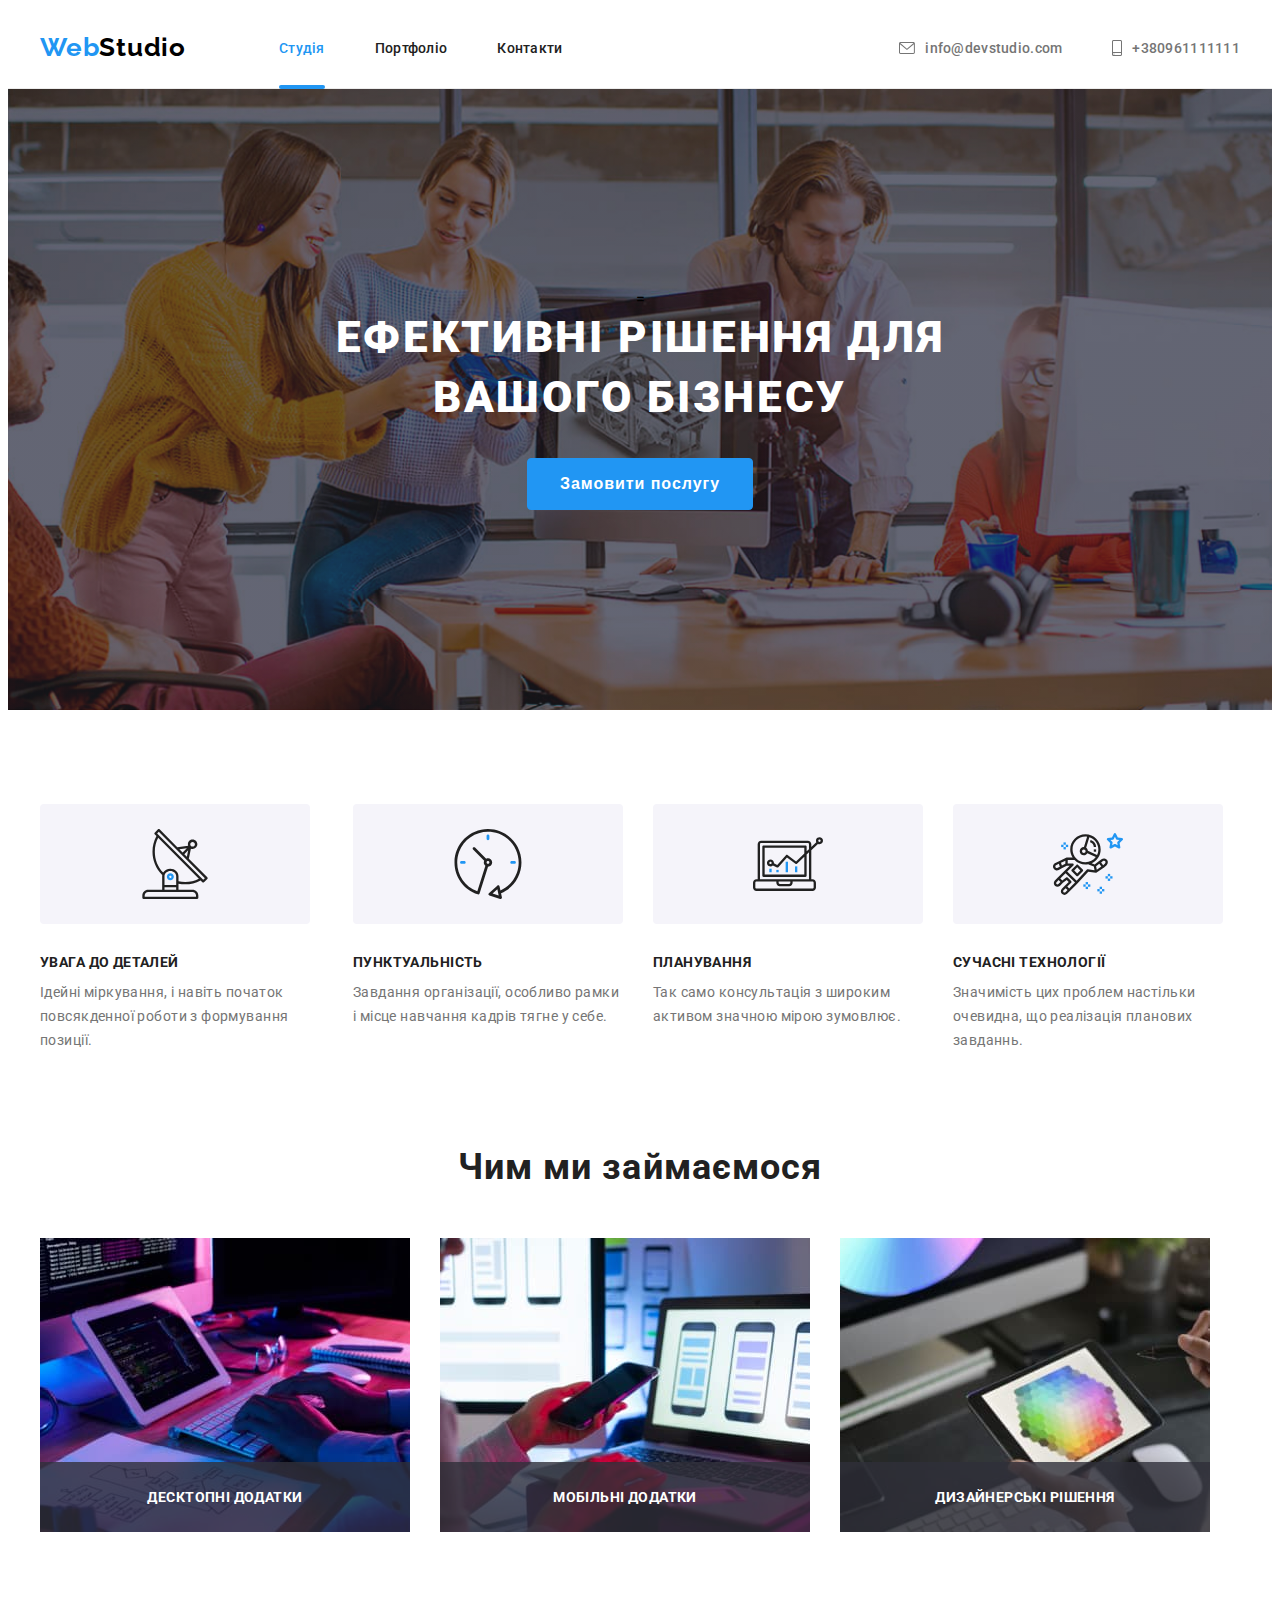
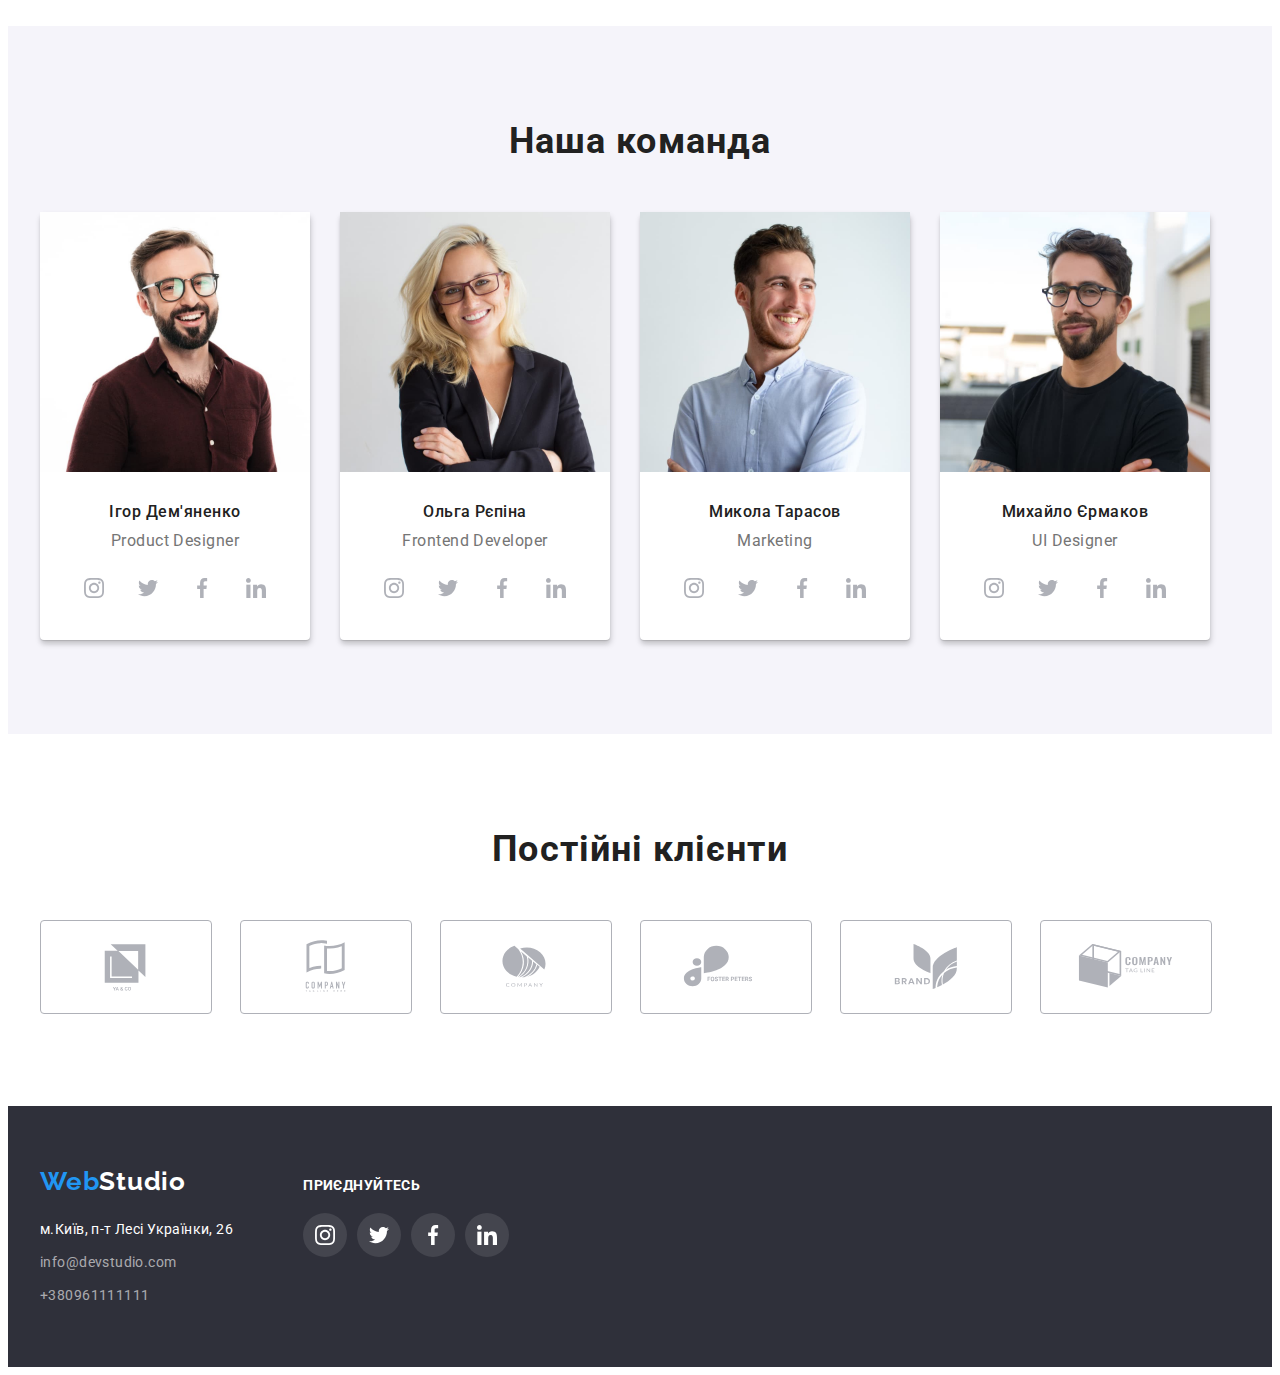
==== index.html @ 648ed186 "оформлення форм" ====
<!DOCTYPE html>
<html lang="uk">
  <head>
    <meta charset="UTF-8" />
    <meta http-equiv="X-UA-Compatible" content="IE=edge" />
    <meta name="viewport" content="width=device-width, initial-scale=1.0" />
    <title>webstudio</title>
    <link rel="preconnect" href="https://fonts.googleapis.com" />
    <link rel="preconnect" href="https://fonts.gstatic.com" crossorigin />
    <link
      href="https://fonts.googleapis.com/css2?family=Raleway:wght@700&family=Roboto:wght@400;500;700;900&display=swap"
      rel="stylesheet"/>
    <link
      rel="stylesheet"
      href="https://cdnjs.cloudflare.com/ajax/libs/modern-normalize/1.1.0/modern-normalize.min.css"
      integrity="sha512-wpPYUAdjBVSE4KJnH1VR1HeZfpl1ub8YT/NKx4PuQ5NmX2tKuGu6U/JRp5y+Y8XG2tV+wKQpNHVUX03MfMFn9Q=="
      crossorigin="anonymous"
      referrerpolicy="no-referrer"/>
    <link rel="stylesheet" href="./css/styles.css" />
  </head>
  <body>
    <header class="header">
      <div class="container header-container">
        <a href="./index.html" class="logo"><span class="accent">Web</span>Studio</a>
        <nav class="header-nav">
          <ul class="list-header-list">
            <li class="header-item"><a href="Cтудія" class="header-link-current">Cтудія</a></li>
            <li class="header-item"
              ><a href="./portfolio.html" class="header-link-nav">Портфоліо</a></li>
            <li class="header-item"><a href="Контакти" class="header-link-nav">Контакти</a></li>
          </ul>
        </nav>
       
          <ul class="header-address">
            <li class="header-contact-link"
              ><a href="mailto:info@devstudio.com" class="header-link"
                ><svg class="header-mail" width="16" height="12">
                  <use  href="./images/icon.svg#envelope"></use>
                </svg>
                info@devstudio.com
                </a></li
            >
            <li class="header-contact-link"
              ><a href="tel:+380961111111" class="header-link">
                <svg class="header-mail" width="10" height="16">
                  <use href="./images/icon.svg#smartphone"></use>
                </svg>
                +380961111111</a></li
            >
          </ul>
        </div>
    
    </header>
    <main>
      <section class="hero">=
        <div class="container">
        <h1 class="hero-title"
          >ЕФЕКТИВНІ РІШЕННЯ ДЛЯ<br />
          ВАШОГО БІЗНЕСУ</h1>
        <button data-modal-open type="button" class="button-primary">Замовити послугу</button>
      </div>
      </section>

      <section class="section">
        <div class="container">
        <h2 class="visually-hidden">Наші принципи</h2>
        <ul class="feature-list">
          <li>
            <div class="fon-icon">
            <svg width="70" height="70">
              <use href="./images/icon.svg#antenna"></use>
            </svg>
          </div>
            <h3 class="title">УВАГА ДО ДЕТАЛЕЙ</h3>
            <p class="text">
              Ідейні міркування, і навіть початок повсякденної роботи з формування позиції.
            </p>
          </li>
          <li>
            <div class="fon-icon">
            <svg width="70" height="70">
              <use href="./images/icon.svg#clock"></use>
            </svg>
          </div>
            <h3 class="title">ПУНКТУАЛЬНІСТЬ</h3>
            <p class="text">
              Завдання організації, особливо рамки і місце навчання кадрів тягне у себе.
            </p>
          </li>
          <li>
            <div class="fon-icon">
            <svg width="70" height="70">
              <use href="./images/icon.svg#diagram"></use>
            </svg>
          </div>
            <h3 class="title">ПЛАНУВАННЯ</h3>
            <p class="text"> Так само консультація з широким активом значною мірою зумовлює. </p>
          </li>
          <li>
            <div class="fon-icon">
            <svg width="70" height="70">
              <use href="./images/icon.svg#astronaut"></use>
            </svg>
          </div>
            <h3 class="title">СУЧАСНІ ТЕХНОЛОГІЇ</h3>
            <p class="text">
              Значимість цих проблем настільки очевидна, що реалізація планових завданнь.
            </p>
          </li>
        </ul>
      </div>
      </section>

      <section class="section-work">
        <div class="container">
          <h2 class="section-title">Чим ми займаємося</h2>
          <ul class="work-list">
            <li class="work-our">
              <div class="thumb">
              <img src="./images/box1.jpg" alt="опрацювання данних" width="370" />
                <p class="label">Десктопні додатки</p>
              </div>
            
            </li>

            <li class="work-our">
              <div class="thumb">
              <img src="./images/box2.jpg" alt="опрацювання інформації" width="370" />
              <p class="label">Мобільні додатки</p>
            </div>
            </li>
            <li class="work-our">
            <div class="thumb">
            <img src="./images/box3.jpg" alt="створення web проектів" width="370" />
              <p class="label">Дизайнерські рішення</p>
            </div>
            </li>
          </ul>
        </div>
      </section>

      <section class="section team-section">
        <div class="container">
          <h2 class="section-title">Наша команда</h2>
          <ul class="list-team">
            <li class="team-iten">
              <img src="./images/img11.jpg" alt="працівник1" width="270" />
              <div class="team-job">
              <h3 class="title-name">Ігор Дем'яненко</h3>
              <p class="job-title">Product Designer</p>
              <ul class="social">
                <li class="list-social">
                  <a class="link-social" href="https://instagram.com"
                  target="_blank"
                      rel="noopener noreferrer"
                      aria-label="Instagram"
                    >
                  <svg class="contacts-icon-team"
                  width="20" height="20">
                    <use href="./images/icon.svg#instagram"></use>
                  </svg>
                </a>
                </li>
                <li class="list-social">
                  <a class="link-social" href="https://twitter.com"
                  target="_blank"
                      rel="noopener noreferrer"
                      aria-label="twitter">
                  <svg class="contacts-icon-team"
                  width="20" height="20">
                    <use href="./images/icon.svg#twitter"></use>
                  </svg></a>
                </li>
                <li class="list-social">
                  <a class="link-social" href="https://facebook.com"
                  target="_blank"
                      rel="noopener noreferrer"
                      aria-label="facebook">
                  <svg class="contacts-icon-team"
                  width="20" height="20">
                    <use href="./images/icon.svg#facebook"></use>
                  </svg>
                </a>
                </li>
                <li class="list-social">
                  <a class="link-social" href="https://linkedin.com"
                  target="_blank"
                      rel="noopener noreferrer"
                      aria-label="linkedin">
                  <svg class="contacts-icon-team"
                  width="20" height="20">
                    <use href="./images/icon.svg#linkedin"></use>
                  </svg>
                </a>
                </li>
              </ul>
            </div>
            </li>
            <li class="team-iten">
              <img src="./images/img21.jpg" alt="працівник2" width="270" />
              <div class="team-job">
              <h3 class="title-name">Ольга Рєпіна</h3>
              <p class="job-title">Frontend Developer</p>
              <ul class="social">
                  <li class="list-social">
                    <a class="link-social" href="https://instagram.com"
                    target="_blank"
                        rel="noopener noreferrer"
                        aria-label="Instagram"
                      >
                    <svg class="contacts-icon-team"
                    width="20" height="20">
                      <use href="./images/icon.svg#instagram"></use>
                    </svg>
                  </a>
                  </li>
                  <li class="list-social">
                    <a class="link-social" href="https://twitter.com"
                    target="_blank"
                        rel="noopener noreferrer"
                        aria-label="twitter">
                    <svg class="contacts-icon-team"
                    width="20" height="20">
                      <use href="./images/icon.svg#twitter"></use>
                    </svg></a>
                  </li>
                  <li class="list-social">
                    <a class="link-social" href="https://facebook.com"
                    target="_blank"
                        rel="noopener noreferrer"
                        aria-label="facebook">
                    <svg class="contacts-icon-team"
                    width="20" height="20">
                      <use href="./images/icon.svg#facebook"></use>
                    </svg>
                  </a>
                  </li>
                  <li class="list-social">
                    <a class="link-social" href="https://linkedin.com"
                    target="_blank"
                        rel="noopener noreferrer"
                        aria-label="linkedin">
                    <svg class="contacts-icon-team"
                    width="20" height="20">
                      <use href="./images/icon.svg#linkedin"></use>
                    </svg>
                  </a> 
                </li>
              </ul>
            </div>
            </li>
            <li class="team-iten">
              <img src="./images/img31.jpg" alt="працівник3" width="270" />
              <div class="team-job">
              <h3 class="title-name">Микола Тарасов</h3>
              <p class="job-title">Marketing</p>
              <ul class="social">
                <li class="list-social">
                  <a class="link-social" href="https://instagram.com"
                  target="_blank"
                      rel="noopener noreferrer"
                      aria-label="Instagram"
                    >
                  <svg class="contacts-icon-team"
                  width="20" height="20">
                    <use href="./images/icon.svg#instagram"></use>
                  </svg>
                </a>
                </li>
                <li class="list-social">
                  <a class="link-social" href="https://twitter.com"
                  target="_blank"
                      rel="noopener noreferrer"
                      aria-label="twitter">
                  <svg class="contacts-icon-team"
                  width="20" height="20">
                    <use href="./images/icon.svg#twitter"></use>
                  </svg></a>
                </li>
                <li class="list-social">
                  <a class="link-social" href="https://facebook.com"
                  target="_blank"
                      rel="noopener noreferrer"
                      aria-label="facebook">
                  <svg class="contacts-icon-team"
                  width="20" height="20">
                    <use href="./images/icon.svg#facebook"></use>
                  </svg>
                </a>
                </li>
                <li class="list-social">
                  <a class="link-social" href="https://linkedin.com"
                  target="_blank"
                      rel="noopener noreferrer"
                      aria-label="linkedin">
                  <svg class="contacts-icon-team"
                  width="20" height="20">
                    <use href="./images/icon.svg#linkedin"></use>
                  </svg>
                </a>
                </li>
              </ul>
            </div>
            </li>
            <li class="team-iten">
              <img src="./images/img41.jpg" alt="працівник4" width="270" />
              <div class="team-job">
                <h3 class="title-name">Михайло Єрмаков</h3>
                <p class="job-title">UI Designer</p>
                <ul class="social">
                  <li class="list-social">
                    <a class="link-social" href="https://instagram.com"
                    target="_blank"
                        rel="noopener noreferrer"
                        aria-label="Instagram">
                    <svg class="contacts-icon-team"
                    width="20" height="20">
                      <use href="./images/icon.svg#instagram"></use>
                    </svg>
                  </a>
                  </li>
                  <li class="list-social">
                    <a class="link-social" href="https://twitter.com"
                    target="_blank"
                        rel="noopener noreferrer"
                        aria-label="twitter">
                    <svg class="contacts-icon-team"
                    width="20" height="20">
                      <use href="./images/icon.svg#twitter"></use>
                    </svg></a>
                  </li>
                  <li class="list-social">
                    <a class="link-social" href="https://facebook.com"
                    target="_blank"
                        rel="noopener noreferrer"
                        aria-label="facebook">
                    <svg class="contacts-icon-team"
                    width="20" height="20">
                      <use href="./images/icon.svg#facebook"></use>
                    </svg>
                  </a>
                  </li>
                  <li class="list-social">
                    <a class="link-social" href="https://linkedin.com"
                    target="_blank"
                        rel="noopener noreferrer"
                        aria-label="linkedin">
                    <svg class="contacts-icon-team"
                    width="20" height="20">
                      <use href="./images/icon.svg#linkedin"></use>
                    </svg>
                  </a>
                  </li>
                </ul>
              </div>
            </section>

              <section class="section">
                <div class="container">
                <h2 class="section-title">Постійні клієнти</h2>
                <ul class="our-clients">
                <li class="list-clients">
                 <a class="clients" href="./index.html" target="_blank"
                 rel="noopener noreferrer"
                 aria-label="Logo1">
              <svg class="clients-icon"
              width="106" height="60">
                <use href="./images/icon.svg#Logo1"></use>
              </svg>
            </a>

            </li>
            <li class="list-clients">
              <a class="clients" href="./index.html" target="_blank"
                 rel="noopener noreferrer"
                 aria-label="Logo2">
              <svg class="clients-icon"
              width="106" height="60">
                <use href="./images/icon.svg#Logo2"></use>
              </svg>
            </a>
            </li>
            <li class="list-clients">
              <a class="clients" href="./index.html" target="_blank"
                 rel="noopener noreferrer"
                 aria-label="Logo3">
              <svg class="clients-icon"
              width="106" height="60">
                <use href="./images/icon.svg#Logo3"></use>
              </svg>
            </a>
            </li>
            <li class="list-clients">
              <a class="clients" href="./index.html" target="_blank"
                 rel="noopener noreferrer"
                 aria-label="Logo4">
              <svg class="clients-icon"
              width="106" height="60">
                <use href="./images/icon.svg#Logo4"></use>
              </svg>
            </a>
            </li>
            <li class="list-clients">
              <a class="clients" href="./index.html" target="_blank"
                 rel="noopener noreferrer"
                 aria-label="Logo5">
              <svg class="clients-icon"
              width="106" height="60">
                <use href="./images/icon.svg#Logo5"></use>
              </svg>
            </a>
            </li>
            <li class="list-clients">
              <a class="clients" href="./index.html" target="_blank"
                 rel="noopener noreferrer"
                 aria-label="Logo6">
              <svg class="clients-icon"
              width="106" height="60">
                <use href="./images/icon.svg#Logo6"></use>
              </svg>
            </a>
            </li>
          </ul>
          <div>
      </section>
    </main>
    <footer class="footer">
      <div class="container footer-container">
        <div class="logo-address">
      <a href="./index.html" class="footer-logo"><span class="accent">Web</span>Studio</a>
      <address class="footer-address">
        <ul class="list-footer">
          <li>
            <a class="address-maps" href="https://goo.gl/maps/hq1uXbXx6QjJofAr7"
              >м.Київ, п-т Лесі Українки, 26</a
            >
          </li>
          <li class="list-address">
            <a href="mailto:info@devstudio.com" class="address-link">info@devstudio.com</a>
          </li>
          <li>
            <a href="tel:+380961111111" class="address-link">+380961111111</a>
          </li>
        </ul>
      </address>
    </div>
      <div class="social-item">
      <p class="title-welcome">приєднуйтесь</p>
      <ul class="social-address">
        <li class="list-social">
          <a class="link-social-footer" href="https://instagram.com"
          target="_blank"
              rel="noopener noreferrer"
              aria-label="Instagram">

          <svg class="contacts-icon"
          width="20" height="20">
            <use href="./images/icon.svg#instagram"></use>
          </svg>
        </a>
        </li>
        <li class="list-social">
          <a class="link-social-footer" href="https://twitter.com"
                    target="_blank"
                        rel="noopener noreferrer"
                        aria-label="twitter">
          <svg class="contacts-icon"
          width="20" height="20">
            <use href="./images/icon.svg#twitter"></use>
          </svg>
          </a>
        </li>
        <li class="list-social">
          <a class="link-social-footer" href="https://facebook.com"
          target="_blank"
              rel="noopener noreferrer"
              aria-label="facebook">
          <svg class="contacts-icon"
          width="20" height="20">
            <use href="./images/icon.svg#facebook"></use>
          </svg>
          </a>
        </li>
        <li class="list-social">
          <a class="link-social-footer" href="https://linkedin.com"
                    target="_blank"
                        rel="noopener noreferrer"
                        aria-label="linkedin">
          <svg class="contacts-icon"
          width="20" height="20">
            <use href="./images/icon.svg#linkedin"></use>
          </svg>
          </a>
        </li>
      </ul>
    </div>
    </div>
    </footer>
    <div class="backdrop is-hidden" data-modal>
      <div class="modal">
        <button class="modal-btn" type="button" data-modal-close>
          <svg width="20" height="20">
            <use href="./images/icon.svg#close"></use>
          </svg>
        </button>
        <form class="register-form" name="register-form">
        <strong class="register-form-title">Залиште свої дані, ми вам передзвонимо</strong>

        <div class="register-form-group" role="group">
          <label class="register-form-field">
            <span class="register-form-label">Ім'я</span>
            <input
              class="register-form-input"
              type="text"
              name="user-name"
              required
              minlength="3"
              placeholder=""/>
            
            <svg class="register-form-icon" width="18" height="18">
              <use href="./images/icon.svg#person"></use>
            </svg>
            <!--<svg class="register-form-notification" width="22" height="22">
              <use class="warning" href="./images/sprite.svg#icon-warning"></use>
              <use class="success" href="./images/sprite.svg#icon-success"></use>
            </svg>-->
          </label>

          <label class="register-form-field">
            <span class="register-form-label">Телефон</span>
            <input
              class="register-form-input"
              type="text"
              name="user-phone"
              required
              minlength="12"
              maxlength="12"
              placeholder=""/>
            
            <svg class="register-form-icon" width="22" height="22">
              <use href="./images/icon.svg#phone"></use>
            </svg>
            <!--<svg class="register-form-notification" width="22" height="22">
              <use class="warning" href="./images/sprite.svg#icon-warning"></use>
              <use class="success" href="./images/sprite.svg#icon-success"></use>
            </svg>-->
          </label>

          <label class="register-form-field">
            <span class="register-form-label">Пошта</span>
            <input
              class="register-form-input"
              type="email"
              name="user-mail"
              required
              placeholder=""/>
            
            <svg class="register-form-icon" width="22" height="22">
              <use href="./images/icon.svg#email"></use>
            </svg>
            <!--<svg class="register-form-notification" width="22" height="22">
              <use class="warning" href="./images/sprite.svg#icon-warning"></use>
              <use class="success" href="./images/sprite.svg#icon-success"></use>
            </svg>-->
          </label>

          <label class="register-form-field">
            <span class="register-form-heading">Коментар</span>
            <textarea
              class="register-form-message"
              name="user-message"
              rows="5"
              placeholder="Введіть текст"></textarea>
          </label>
        </div>

        <label class="register-form-agreement">
          <input
            class="register-form-checkbox visually-hidden"
            type="checkbox"
            name="user-agreement"
          />
          <svg class="register-form-icons" width="20" height="20">
            <use class="icon-checked" href="./images/icon.svg#checked"></use>
            <use class="icon-unchecked" href="./images/icon.svg#unchecked"></use>
          </svg>
          <span class="register-form-desc">
            Погоджуюся з розсилкою та приймаю 
            <a class="register-form-link" href="" target="_blank">Умови договору</a>
          </span>
        </label>

        <button class="register-form-btn" type="submit">Відправити</button>
        </form>
      </div>
    </div>
    <script src="./js/modal.js"></script>
 
  </body>
</html>
---- css/styles.css ----
:root {
  --primary-text-color: #757575;
  --title-text-color: #212121;
  --accent-color: #2196f3;
  --primary-white-color: #f5f5f5;
  --secondary-white-color: #f5f4fa;
  --dark-color: #2f303a;
  --fond-heder: #ffffff;
  --transition-duration: 250ms;
}
body {
  font-family: roboto, sans-serif;
}
.header {
  background: #ffffff;
  border-bottom: 1px solid #ececec;
}
.container {
  width: 1200px;
  padding-left: 15px;
  padding-right: 15px;
  margin: 0 auto;
}
ul {
  margin: 0;
  padding: 0;
  list-style: none;
}
.header-container {
  display: flex;
  align-items: center;
}
.header-mail {
  fill: currentColor;
  transition: background-color var(--transition-duration) ms cubic-bezier(0.4, 0, 0.2, 1);
}

.header-address {
  display: flex;
  gap: 50px;
  list-style: none;

  margin-left: auto;
}
.header-group {
  padding-left: 0;
}

.list-header {
  list-style: none;
}
.logo {
  font-family: Raleway, sans-serif;
  font-weight: 700;
  font-size: 26px;
  line-height: 1.2;
  letter-spacing: 0.03em;
  color: #000000;
  text-decoration: none;

  margin-right: 93px;
}
.accent {
  color: var(--accent-color);
}
img {
  display: block;
  max-width: 100%;
  height: auto;
}
.list-header-list {
  display: flex;
  align-items: center;
  gap: 50px;
  list-style: none;
  padding-left: 0px;
}
.header-link-current {
  display: block;
  padding-top: 32px;
  padding-bottom: 32px;
  position: relative;
}
.header-link-current::after {
  content: '';
  display: block;
  width: 100%;
  height: 4px;
  background-color: #2196f3;
  position: absolute;
  bottom: -1px;
  left: 0;
  border-radius: 2px;
  margin-bottom: 0;
}

.header-item {
  gap: 50px;
}
.header-item:last-child {
  margin-right: 0px;
}
.header-contact-link {
  text-decoration: none;
  display: flex;
  align-items: center;
}
.header-contact-link:last-child {
  margin-right: 0px;
}

.header-link-nav {
  color: var(--title-text-color);
  display: block;
  line-height: calc(16 / 14);
  text-decoration: none;
  font-weight: 500;
  font-size: 14px;
  letter-spacing: 0.02em;
  list-style: none;
  gap: 50px;
  padding-top: 32px;
  padding-bottom: 32px;
  transition: color var(--transition-duration) cubic-bezier(0.4, 0, 0.2, 1);
}

.header-link {
  display: flex;
  align-items: center;
  line-height: calc(16 / 14);
  color: var(--primary-text-color);
  text-decoration: none;
  font-weight: 500;
  font-size: 14px;
  letter-spacing: 0.02em;
  list-style: none;
  gap: 10px;
  padding-top: 32px;
  padding-bottom: 32px;
  transition: color var(--transition-duration) cubic-bezier(0.4, 0, 0.2, 1);
}
.header-link-nav:hover,
.header-link-nav:focus {
  color: var(--accent-color);
  cursor: pointer;
}
.header-link:hover,
:focus {
  color: var(--accent-color);
  cursor: pointer;
}
.header-nav-link {
  text-decoration: none;
  padding-left: 0px;
}

.hero {
  background-color: var(--dark-color);
  max-width: 1600px;
  text-align: center;
  padding-bottom: 200px;
  padding-top: 200px;
  background-position: center;
  background-repeat: no-repeat;
  background: center;
  margin: 0 auto;
  background-size: cover;
  background-image: linear-gradient(rgba(47, 48, 58, 0.4), rgba(47, 48, 58, 0.4)),
    url(../images/Img.jpg);
}
h1,
h2,
h3,
p {
  margin: 0;
}
.section {
  padding: 94px 0;
}

.hero-title {
  font-size: 44px;
  color: #ffffff;
  text-transform: uppercase;
  letter-spacing: 0.06em;
  line-height: 1.36;

  font-weight: 900;
  margin-bottom: 30px;
}

.button-primary {
  font-weight: 700;
  line-height: calc(30 / 16);
  display: inline-block;
  letter-spacing: 00.06em;
  color: #ffffff;
  background-color: var(--accent-color);
  border-radius: 4px;
  border: 1px solid #2196f3;
  font-size: 16px;
  text-align: center;
  align-items: center;
  padding-left: 32px;
  padding-top: 10px;
  padding-right: 32px;
  padding-bottom: 10px;
  cursor: pointer;
}
.section-title {
  font-weight: 700;
  font-size: 36px;
  line-height: calc(42 / 36);
  text-align: center;
  letter-spacing: 0.03em;
  color: var(--title-text-color);
  margin-bottom: 50px;
  margin-left: auto;
  margin-right: auto;
}

.text {
  font-weight: 400;
  font-size: 14px;
  line-height: calc(24 / 14);
  letter-spacing: 0.03em;
  color: #757575;
}
.title {
  color: var(--title-text-color);
  font-weight: 700;
  font-size: 14px;
  line-height: calc(16 / 14);
  letter-spacing: 0.03em;
  text-transform: uppercase;
  margin-bottom: 10px;
}
.section-work {
  padding-top: 0;
  padding-bottom: 94px;
}

.team-section {
  background-color: var(--secondary-white-color);
}
.container-work {
  padding-top: 0;
}
.work-list {
  display: flex;
  gap: 30px;
}
.work-our {
  width: 370;
}
.list-team {
  display: flex;
  gap: 30px;
}
.team-iten {
  background-color: #ffffff;
  width: 270;
  box-shadow: 0px 1px 1px rgba(0, 0, 0, 0.12), 0px 4px 4px rgba(0, 0, 0, 0.06),
    1px 4px 6px rgba(0, 0, 0, 0.16);
  border-radius: 4px;
}

.work-list {
  list-style: none;
}
.team-job {
  padding-top: 30px;
  padding-bottom: 30px;
}
.list-team {
  list-style: none;
}
.feature-list {
  display: flex;
  gap: 30px;
}
.title-name {
  line-height: calc(19 / 16);
  letter-spacing: 00.03em;
  color: var(--title-text-color);
  font-weight: 500;
  font-size: 16px;
  text-align: center;
  margin-bottom: 10px;
}

.job-title {
  line-height: calc(19 / 16);
  letter-spacing: 00.03em;
  color: var(--primary-text-color);
  font-weight: 400;
  font-size: 16px;
  text-align: center;
}

.footer-logo {
  font-family: Raleway, sans-serif;
  font-weight: 700;
  font-size: 26px;
  line-height: calc(31 / 26);
  letter-spacing: 0.03em;
  color: var(--fond-heder);
  text-decoration: none;
}

.list-footer {
  display: block;
  list-style: none;
  margin-top: 20px;
}
.address-maps {
  font-family: 'Roboto';
  font-style: normal;
  font-weight: 400;
  font-size: 14px;
  line-height: calc(24 / 14);
  letter-spacing: 0.03em;
  color: #ffffff;
  text-decoration: none;
  margin-bottom: 9px;
}
.address-link {
  font-style: normal;
  text-decoration: none;
  font-size: 14px;
  line-height: calc(24 / 14);
  letter-spacing: 0.03em;
  font-weight: 400;
  color: rgba(255, 255, 255, 0.6);
  margin-bottom: 9px;
}
.list-btn {
  list-style: none;
  display: flex;
  gap: 8px;
  justify-content: center;
  margin-bottom: 50px;
}

.list-portfol {
  list-style: none;
  display: flex;
  flex-wrap: wrap;
  gap: 30px;
}

.title-portfol {
  font-weight: 700;
  font-size: 18px;
  line-height: calc(36 / 16);
  letter-spacing: 0.06em;
  color: var(--title-text-color);
  margin-bottom: 4px;
}
.portfol-item {
  border-bottom: 1px solid #ececec;
  border-left: 1px solid #ececec;
  border-right: 1px solid #ececec;
  padding-left: 24px;
  padding-right: 24px;
  padding-top: 20px;
  padding-bottom: 20px;
}

.proects {
  font-weight: 400;
  font-size: 16px;
  line-height: calc(30 / 16);
  letter-spacing: 00.03em;
  color: var(--primary-text-color);
}

.title-btn {
  font-family: Roboto, sans-serif;
  font-weight: 500;
  font-size: 16px;
  line-height: calc(26 / 16);
  text-align: center;
  letter-spacing: 0.03em;
  background-color: var(--secondary-white-color);
  color: var(--title-text-color);
  border: 1px solid var(--secondary-white-color);
  border-radius: 4px;
  padding-top: 6px;
  padding-bottom: 6px;
  padding-left: 22px;
  padding-right: 22px;
  cursor: pointer;
  transition: background-color var(--transition-duration) cubic-bezier(0.4, 0, 0.2, 1),
    color var(--transition-duration) cubic-bezier(0.4, 0, 0.2, 1),
    box-shadow var(--transition-duration) cubic-bezier(0.4, 0, 0.2, 1);
}
.title-btn:hover,
.title-btn:focus {
  color: #ffffff;
  background-color: var(--accent-color);
  box-shadow: 5px 5px 4px 1px rgba(0, 0, 0, 0.3);
}

.title-btn-current {
  background-color: var(--accent-color);
  font-family: Roboto, sans-serif;
  font-weight: 500;
  font-size: 16px;
  line-height: calc(26 / 16);
  text-align: center;
  letter-spacing: 0.03em;
  color: var(--secondary-white-color);
  cursor: pointer;
  border: 1px solid var(--accent-color);
  border-radius: 4px;
  padding-top: 6px;
  padding-bottom: 6px;
  padding-left: 22px;
  padding-right: 22px;
}

.header-link-current {
  color: var(--accent-color);
  text-decoration: none;
  line-height: calc(16 / 14);
  font-weight: 500;
  font-size: 14px;
  letter-spacing: 0.02em;
  list-style: none;
  cursor: pointer;
}
.footer {
  background-color: #2f303a;
  padding-top: 60px;
  padding-bottom: 60px;
}
.adress {
  font-style: normal;
}
.visually-hidden {
  position: absolute;
  width: 1px;
  height: 1px;
  margin: -1px;
  border: 0;
  padding: 0;
  white-space: nowrap;
  clip-path: inset(100%);
  clip: rect(0 0 0 0);
  overflow: hidden;
}
.thumb {
  position: relative;
  overflow: hidden;
  background-color: #fff;
}

.thumb > .label {
  position: absolute;
  width: 100%;
  height: 70px;
  bottom: 0;
  right: 0;
  margin: 0;
  display: flex;
  justify-content: center;
  background: rgba(47, 48, 58, 0.8);

  font-weight: 700;
  font-size: 14px;
  line-height: calc(16 / 14);

  align-items: center;
  letter-spacing: 0.03em;
  text-transform: uppercase;

  color: #ffffff;
  font-family: Roboto;
  font-size: 14px;
  font-weight: 700;
  line-height: 16px;
  letter-spacing: 0.03em;
}
.list-icons {
  display: flex;
  gap: 30px;
  justify-content: center;
  margin-bottom: 94px;
}
.fon-icon {
  border-radius: 4px;
  height: 120px;
  width: 270px;
  background-color: #f5f4fa;
  display: flex;
  justify-content: center;
  align-items: center;

  margin-bottom: 30px;
}
.contacts-icon {
  fill: currentColor;
}

.contacts-icon-team {
  fill: currentColor;
}

.social {
  display: flex;
  gap: 10px;
  margin-top: 16px;
  justify-content: center;
}
.link-social {
  color: #afb1b8;
  display: flex;
  align-items: center;
  justify-content: center;
  border-radius: 50%;
  width: 100%;
  height: 100%;
  transition: background-color var(--transition-duration) cubic-bezier(0.4, 0, 0.2, 1),
    color var(--transition-duration) cubic-bezier(0.4, 0, 0.2, 1);
}
.link-social:hover,
.link-social:focus {
  background-color: var(--accent-color);
  color: #ffffff;
}
.list-social {
  width: 44px;
  height: 44px;
}
.link-social-footer {
  color: #ffffff;
  display: flex;
  align-items: center;
  justify-content: center;
  border-radius: 50%;
  width: 100%;
  height: 100%;
  background-color: rgba(255, 255, 255, 0.1);
  transition: background-color var(--transition-duration) cubic-bezier(0.4, 0, 0.2, 1);
}
.link-social-footer:hover,
.link-social-footer:focus {
  background-color: var(--accent-color);
  fill: #ffffff;
}
.social-address {
  display: flex;
  gap: 10px;
  margin-top: 16px;
  justify-content: center;
}
.our-clients {
  display: flex;
  gap: 30px;
  fill: #afb1b8;
}
.list-clients {
  width: 170px;
  height: 92px;
}
.clients {
  display: flex;
  align-items: center;
  justify-content: center;
  border-radius: 4px;
  border: 1px solid #afb1b8;
  width: 100%;
  height: 100%;
  color: #afb1b8;
  transition: color var(--transition-duration) cubic-bezier(0.4, 0, 0.2, 1),
    border var(--transition-duration) cubic-bezier(0.4, 0, 0.2, 1);
}

.clients:hover,
.clients:focus {
  color: #2196f3;
  display: flex;
  align-items: center;
  justify-content: center;
  border-radius: 4px;
  border: 1px solid var(--accent-color);
  width: 100%;
  height: 100%;
}
.clients-icon {
  fill: currentColor;
}

.title-welcome {
  display: block;
  font-weight: 700;
  font-size: 14px;
  line-height: calc(16 / 14);
  letter-spacing: 0.03em;
  text-transform: uppercase;
  color: #ffffff;
  margin-bottom: 20px;
}
.footer-container {
  display: flex;
  align-items: baseline;
}
.logo-address {
  margin-right: 70px;
}
.list-address {
  margin-bottom: 9px;
  margin-top: 9px;
}
.link-portfol {
  display: block;
  text-decoration: none;
  transition: box-shadow var(--transition-duration) cubic-bezier(0.4, 0, 0.2, 1);
}
.link-portfol:hover,
.link-portfol:focus {
  display: block;
  box-shadow: 0px 1px 1px rgba(0, 0, 0, 0.12), 0px 4px 4px rgba(0, 0, 0, 0.06),
    1px 4px 6px rgba(0, 0, 0, 0.16);
}
.portfol-thumb {
  position: relative;
  overflow: hidden;
}
.overlay {
  position: absolute;
  top: 0;
  left: 0;
  transform: translateY(100%);
  background-color: var(--accent-color);
  width: 100%;
  height: 100%;
  padding: 20px;
  display: flex;
  align-items: center;
  justify-content: center;
  backdrop-filter: blur(4px);
  transition: transform var(--transition-duration) cubic-bezier(0.4, 0, 0.2, 1);
}
.overlay-desc {
  color: #ffffff;
  user-select: ;
  width: 322px;
  height: 168px;
  left: 239px;
  top: 323px;
  font-family: 'Roboto';

  font-weight: 400;
  font-size: 18px;
  line-height: 28px;
  letter-spacing: 0.03em;
  color: #ffffff;
  user-select: none;
}
.link-portfol:hover .overlay,
.link-portfol:focus .overlay {
  transform: translateY(0);
}

.backdrop {
  position: fixed;
  top: 0;
  left: 0;
  z-index: 1000;
  width: 100%;
  height: 100%;
  background-color: rgba(0, 0, 0, 0.4);
  transition: opacity 750ms, visibility 750ms;
}
.backdrop.is-hidden {
  opacity: 0;
  pointer-events: none;
  visibility: hidden;
}
.modal {
  display: flex;
  position: absolute;
  top: 50%;
  left: 50%;
  padding-top: 40px;
  padding-left: 40px;
  padding-right: 40px;
  padding-bottom: 40px;
  transform: translate(-50%, -50%);
  width: 528px;
  height: 581px;
  background-color: #ffffff;
  border-radius: 4px;
  box-shadow: 0px 1px 3px rgba(0, 0, 0, 0.12), 0px 1px 1px rgba(0, 0, 0, 0.14),
    0px 2px 1px rgba(0, 0, 0, 0.2);
  transform: translate(-50%, -50%) scale(1);
  transition: transform var(--transition-duration) cubic-bezier(0.4, 0, 0.2, 1);
}
.modal-btn {
  position: absolute;
  top: 10px;
  right: 10px;
  width: 30px;
  height: 30px;
  display: flex;
  align-items: center;
  justify-content: center;
  padding: 0;
  border: 1px solid #757575;
  border-radius: 50%;
  cursor: pointer;
  background-color: #ffffff;
}

.register-form-title {
  display: block;
  text-align: center;
  font-size: 20px;
  margin-bottom: 12px; 
}
.register-form-group {
  display: flex;
  flex-direction: column;
  margin-bottom: 20px;
  gap: 10px;
  /*border: 1px solid red; */
}
/*.register-form-agreement {
  display: flex;
  align-items: center;
  justify-content: center;
  margin-bottom: 30px;
} */
.register-form-field {
  position: relative;
  display: block;
  /*background-color: red;*/
  /*padding-bottom: 25px;*/
  /*border: 1px solid green;*/
}
.register-form-icon {
  position: absolute;
  top:  60%;
  left: 11px;
  transform: translateY(-40%);
  transition: fill var(--transition-duration);
  fill: #212121;
}
/*.register-form-field:last-child {
  margin-bottom: 0px;
}*/
.register-form-label {
font-size: 12px; 
/*width: 22px;
line-height: calc( 14px/12px);*/
color: #757575;
  
  /*position: absolute;
  top: 50%;
  left: 42px;
  transform: translateY(-50%);*/
  display: block;
  transition: transform var(--transition-duration);
  /*border: 1px solid red;*/
}
/*.register-form-input:focus + .register-form-label {
  transform: translate( -65px,-170%) scale(0.7);
}*/
.register-form-input {
  width: 100%;
  height: 45px;
  padding-left: 40px;
  /*padding-right: 45px;*/
  border: 1px solid #afb1b8;
  border-radius: 10px;
  /*background-color: green;*/
  transition: border-color var(--transition-duration);
}

.register-form-input:hover + .register-form-icon {
  fill: var(--accent-color);
}
.register-form-input:focus,
.register-form-input:hover {
  border-color: #2196f3;
}


/*.register-form-input:focus ~ .register-form-icon {
  color: #2196f3;
}*/

/*.register-form-input:not(:placeholder-shown) ~ .register-form-icon



/*.register-form-input:not(:placeholder-shown) + .register-form-label*/



.register-form-btn {
  display: block;
  margin: 0px auto;
  font-weight: 700;
  line-height: calc(30 / 16);
  letter-spacing: 00.06em;
  color: #ffffff;
  background-color: var(--accent-color);
  border-radius: 4px;
  border: 1px solid #2196f3;
  font-size: 16px;
  text-align: center;
  align-items: center;
  padding-left: 52px;
  padding-top: 10px;
  padding-right: 52px;
  padding-bottom: 10px;
  cursor: pointer;
}
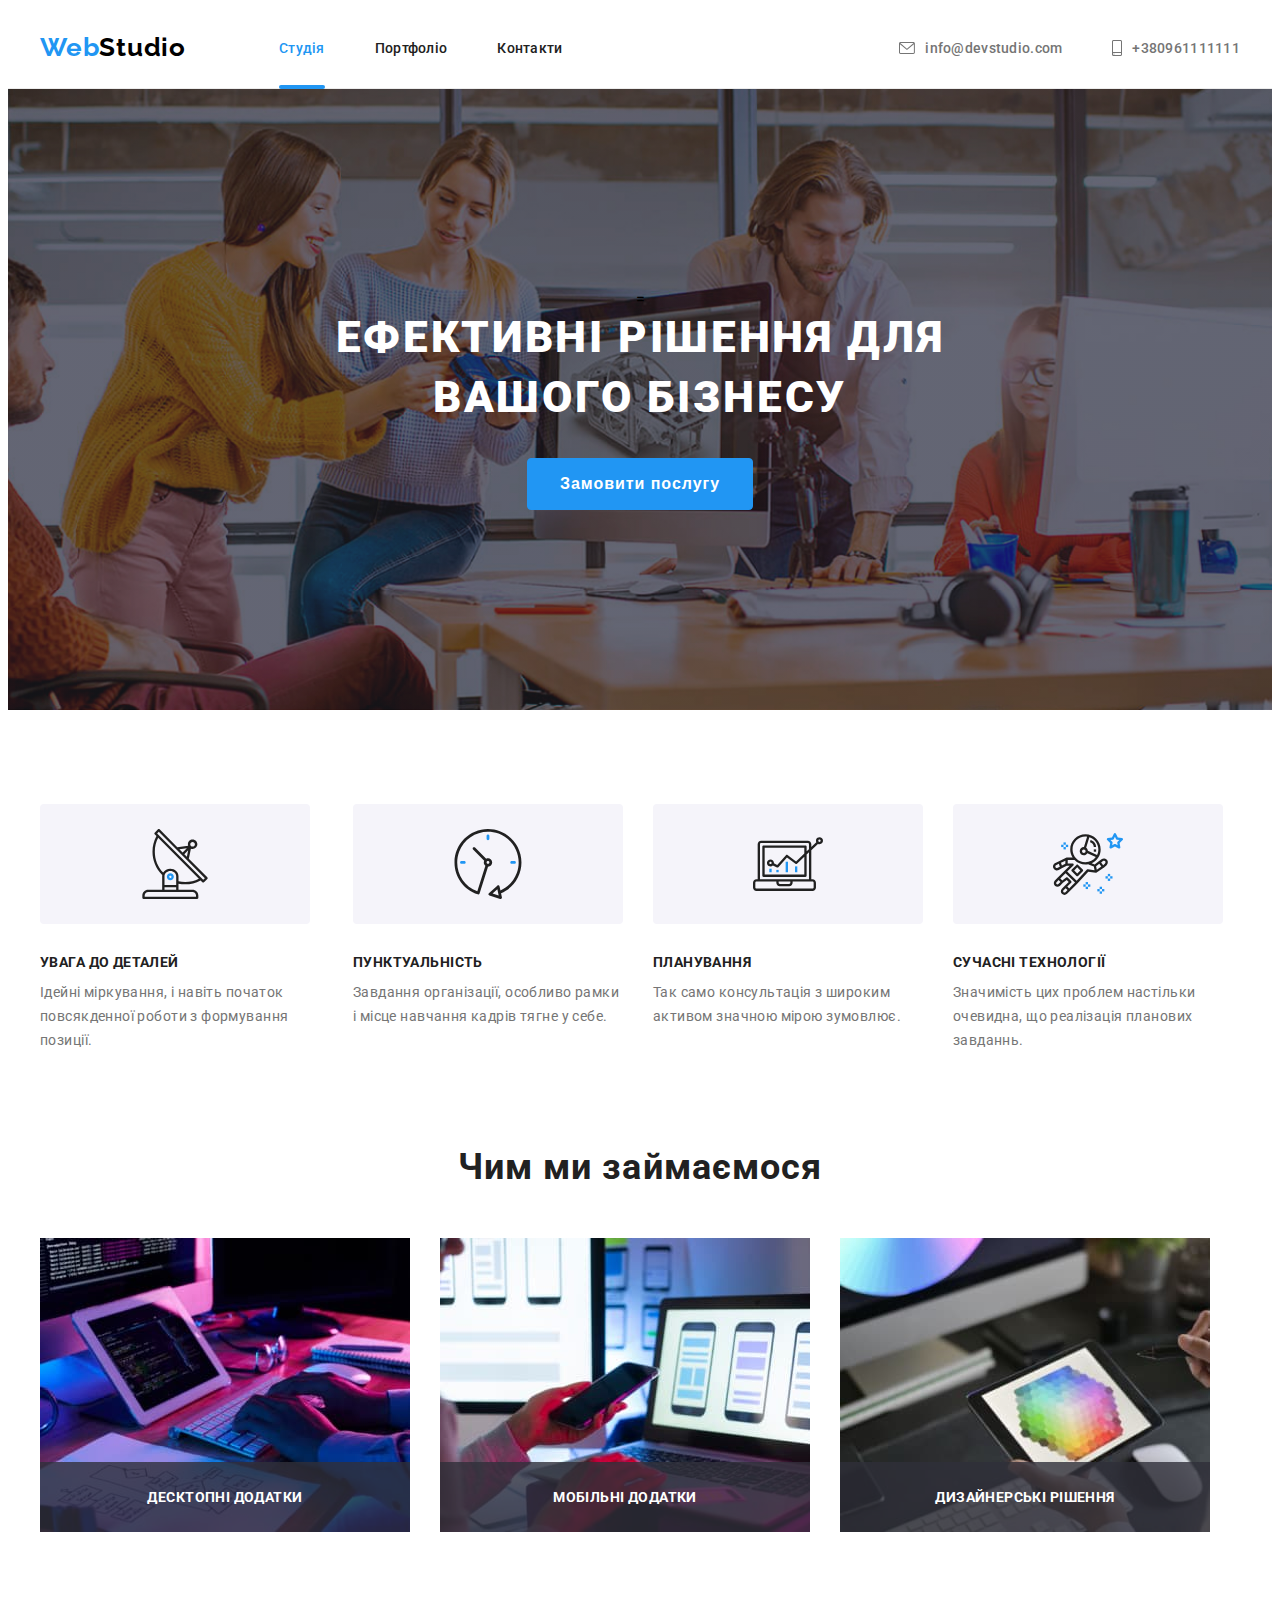
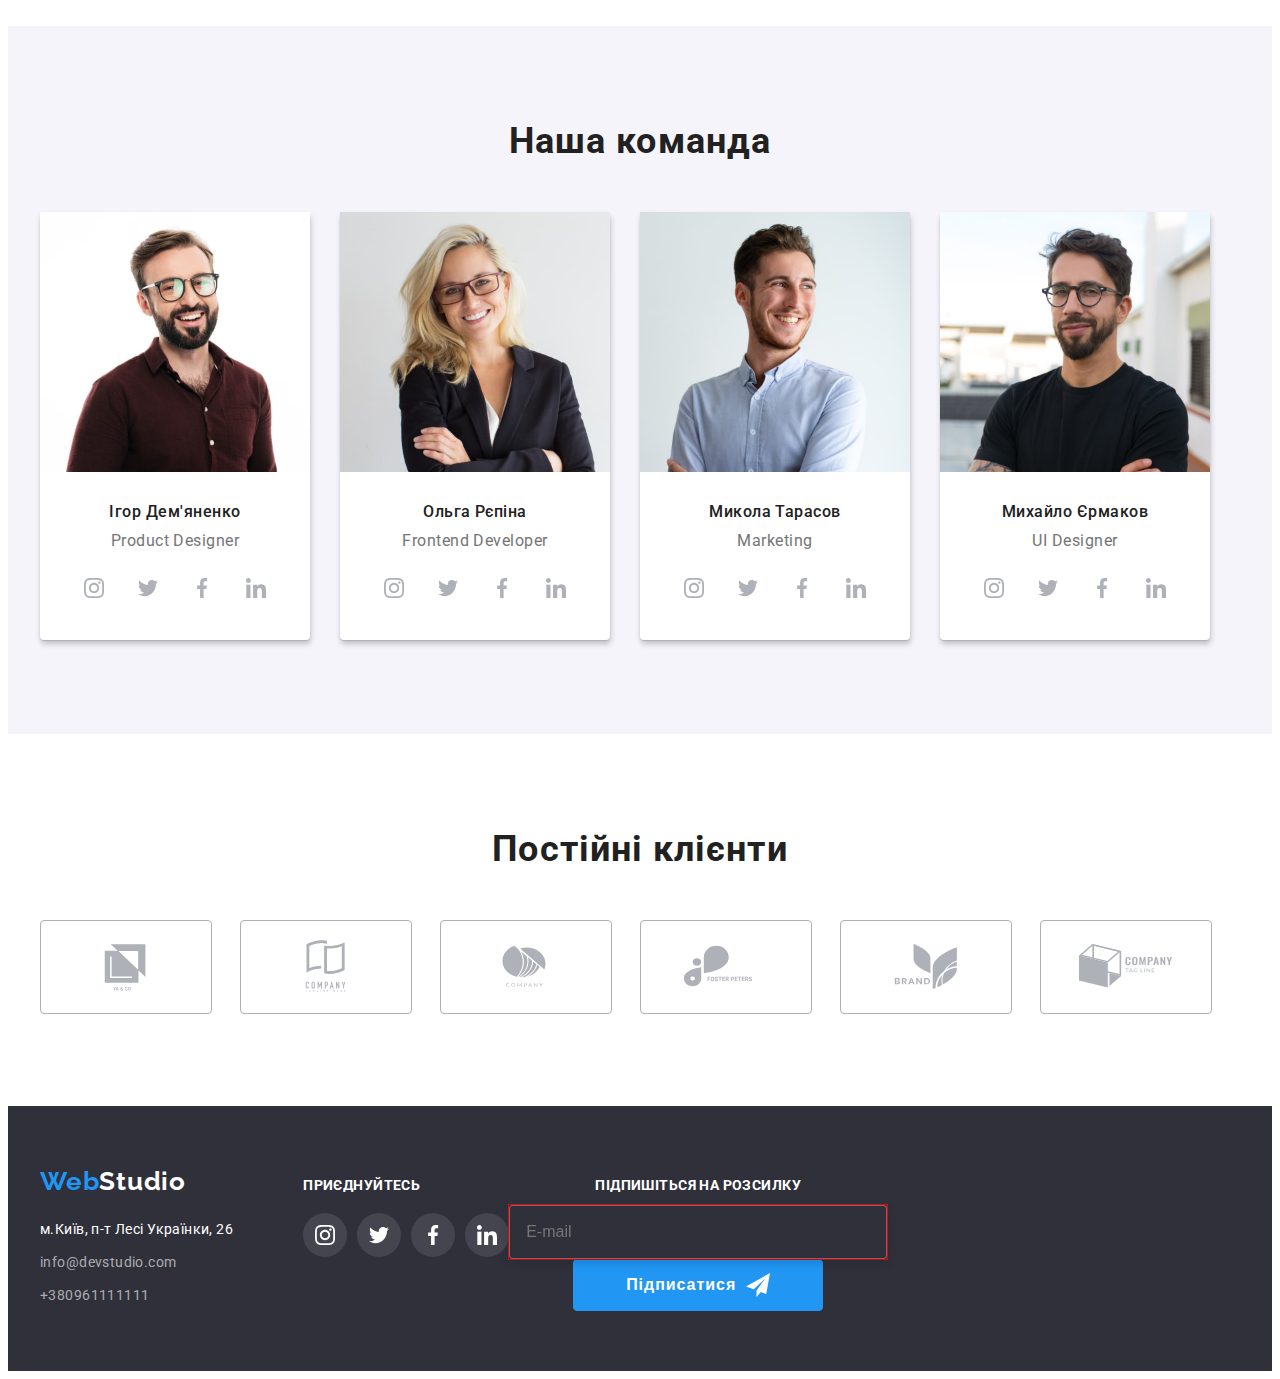
==== commit 847bd213: "вікно розсилки" ====
--- a/index.html
+++ b/index.html
@@ -494,8 +494,19 @@
         </li>
       </ul>
     </div>
-    </div>
-    </footer>
+    <div class="footer-subscription">
+        <form action="#">
+        <strong class="footer-title">Підпишіться на розсилку</strong>
+        <label class="footer-label">
+        <input class="footer-mail" type="email" name="email" placeholder="E-mail">
+      </label>
+        <button class="footer-btn" type="submit">Підписатися
+        <svg class="footer-icon" width="24" height="24">
+          <use href="./images/icon.svg#icon-send"></use>
+        </svg>
+      </button>
+      </form>
+      </div>
     <div class="backdrop is-hidden" data-modal>
       <div class="modal">
         <button class="modal-btn" type="button" data-modal-close>
@@ -569,7 +580,7 @@
             <textarea
               class="register-form-message"
               name="user-message"
-              rows="5"
+              rows="6"
               placeholder="Введіть текст"></textarea>
           </label>
         </div>
--- a/css/styles.css
+++ b/css/styles.css
@@ -697,6 +697,7 @@
     0px 2px 1px rgba(0, 0, 0, 0.2);
   transform: translate(-50%, -50%) scale(1);
   transition: transform var(--transition-duration) cubic-bezier(0.4, 0, 0.2, 1);
+ 
 }
 .modal-btn {
   position: absolute;
@@ -712,13 +713,16 @@
   border-radius: 50%;
   cursor: pointer;
   background-color: #ffffff;
+  
 }
 
 .register-form-title {
   display: block;
   text-align: center;
+  justify-content: center;
   font-size: 20px;
   margin-bottom: 12px; 
+  
 }
 .register-form-group {
   display: flex;
@@ -726,27 +730,41 @@
   margin-bottom: 20px;
   gap: 10px;
   /*border: 1px solid red; */
-}
-/*.register-form-agreement {
-  display: flex;
-  align-items: center;
-  justify-content: center;
-  margin-bottom: 30px;
-} */
+  
+}
+.register-form-heading {
+  font-size: 12px; 
+  color: #757575;
+  display: block;
+  margin-bottom: 4px;
+  transition: transform var(--transition-duration);
+ 
+}
+.register-form-agreement {
+  display: flex;
+  align-items: center;
+  justify-content: center;
+ 
+  
+  /*margin-bottom: 30px;*/
+ 
+} 
 .register-form-field {
   position: relative;
   display: block;
   /*background-color: red;*/
   /*padding-bottom: 25px;*/
   /*border: 1px solid green;*/
+  
 }
 .register-form-icon {
   position: absolute;
-  top:  60%;
+  top:  65%;
   left: 11px;
   transform: translateY(-40%);
   transition: fill var(--transition-duration);
   fill: #212121;
+ 
 }
 /*.register-form-field:last-child {
   margin-bottom: 0px;
@@ -756,6 +774,8 @@
 /*width: 22px;
 line-height: calc( 14px/12px);*/
 color: #757575;
+
+margin-bottom: 4px;
   
   /*position: absolute;
   top: 50%;
@@ -774,9 +794,10 @@
   padding-left: 40px;
   /*padding-right: 45px;*/
   border: 1px solid #afb1b8;
-  border-radius: 10px;
+  border-radius: 4px;
   /*background-color: green;*/
   transition: border-color var(--transition-duration);
+  outline-color: #2196f3;
 }
 
 .register-form-input:hover + .register-form-icon {
@@ -798,7 +819,38 @@
 
 /*.register-form-input:not(:placeholder-shown) + .register-form-label*/
 
-
+.register-form-message {
+  display: block;
+  width: 100%;
+  height: 120px;
+  padding: 16px;
+  font-size: 12px;
+  font-family: 'Roboto';
+  color: rgba(117, 117, 117, 0.5);
+  letter-spacing: 0.01em;
+  outline-color: #2196f3;
+
+  /*resize: none;
+  /*outline: transparent;*/
+  /*border: 1px solid #afb1b8;*/
+  border-radius: 4px;
+  border: 1px solid rgba(33, 33, 33, 0.2);
+
+}
+.register-form-desc {
+  font-size: 14px;
+  line-height: calc(24px /14px);
+  letter-spacing: 0.03em;
+  color: #757575;
+  margin-bottom: 32px;
+}
+.register-form-link {
+  color: #2196f3;
+  font-size: 14px;
+  line-height: calc(24px /14px);
+  letter-spacing: 0.03em;
+  
+}
 
 .register-form-btn {
   display: block;
@@ -819,3 +871,72 @@
   padding-bottom: 10px;
   cursor: pointer;
 }
+.footer-subscription {
+display: flex;
+justify-content: center;
+align-items: flex-end;
+gap:12px;
+}
+.footer-label {
+outline: 1px solid red;
+display: flex;
+flex-direction: row;
+
+}
+.footer-title {
+  display: block;
+  text-align: center;
+  justify-content: center;
+  font-size: 14px;
+  margin-bottom: 12px;  
+  line-height: calc(16px/14px);
+  letter-spacing: 0.03em;
+  text-transform: uppercase;
+  color: #FFFFFF;
+
+}
+.footer-mail {
+  display: flex;
+  
+  /*position: absolute;
+  /*bottom: 50%;
+  left: 0;*/
+  font-size: 16px;
+  line-height: calc(20px/16px);
+  width: 358px;
+  height: 50px;
+  padding-left: 16px;
+  color: rgba(255, 255, 255, 0.6);
+  background-color: #2f303a;
+  border: 1px solid rgba(255, 255, 255, 0.3);
+  border-radius: 4px;
+  transition: border-color var(--transition-duration);
+  filter: drop-shadow(0px 4px 4px rgba(0, 0, 0, 0.15));
+  
+}
+.footer-btn {
+  display: block;
+  
+  margin: 0px auto;
+  font-weight: 700;
+  line-height: calc(30 / 16);
+  letter-spacing: 00.06em;
+  color: #ffffff;
+  background-color: var(--accent-color);
+  border-radius: 4px;
+  border: 1px solid #2196f3;
+  font-size: 16px;
+  text-align: center;
+  align-items: center;
+  padding-left: 52px;
+  padding-top: 10px;
+  padding-right: 52px;
+  padding-bottom: 10px;
+  cursor: pointer;
+  display: flex;
+  gap: 10px;
+  align-items: center;
+}
+.footer-icon {
+
+}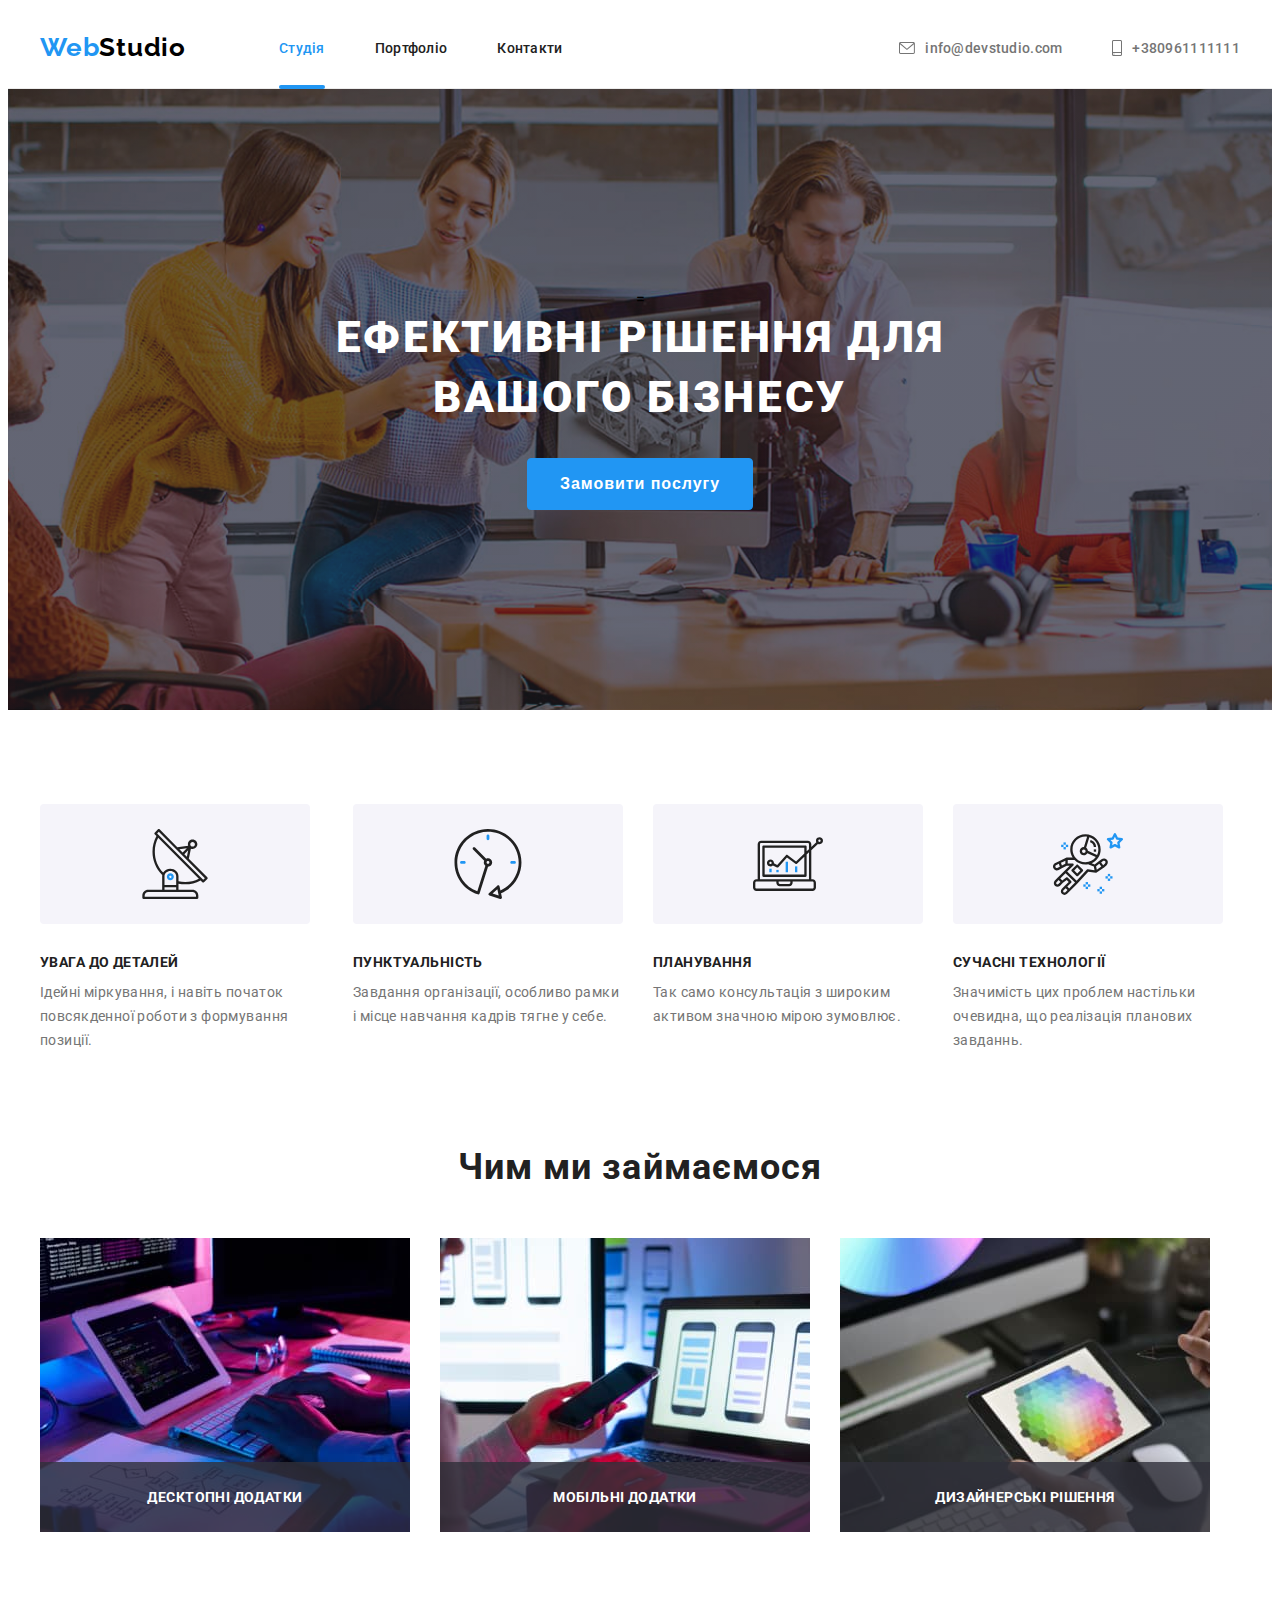
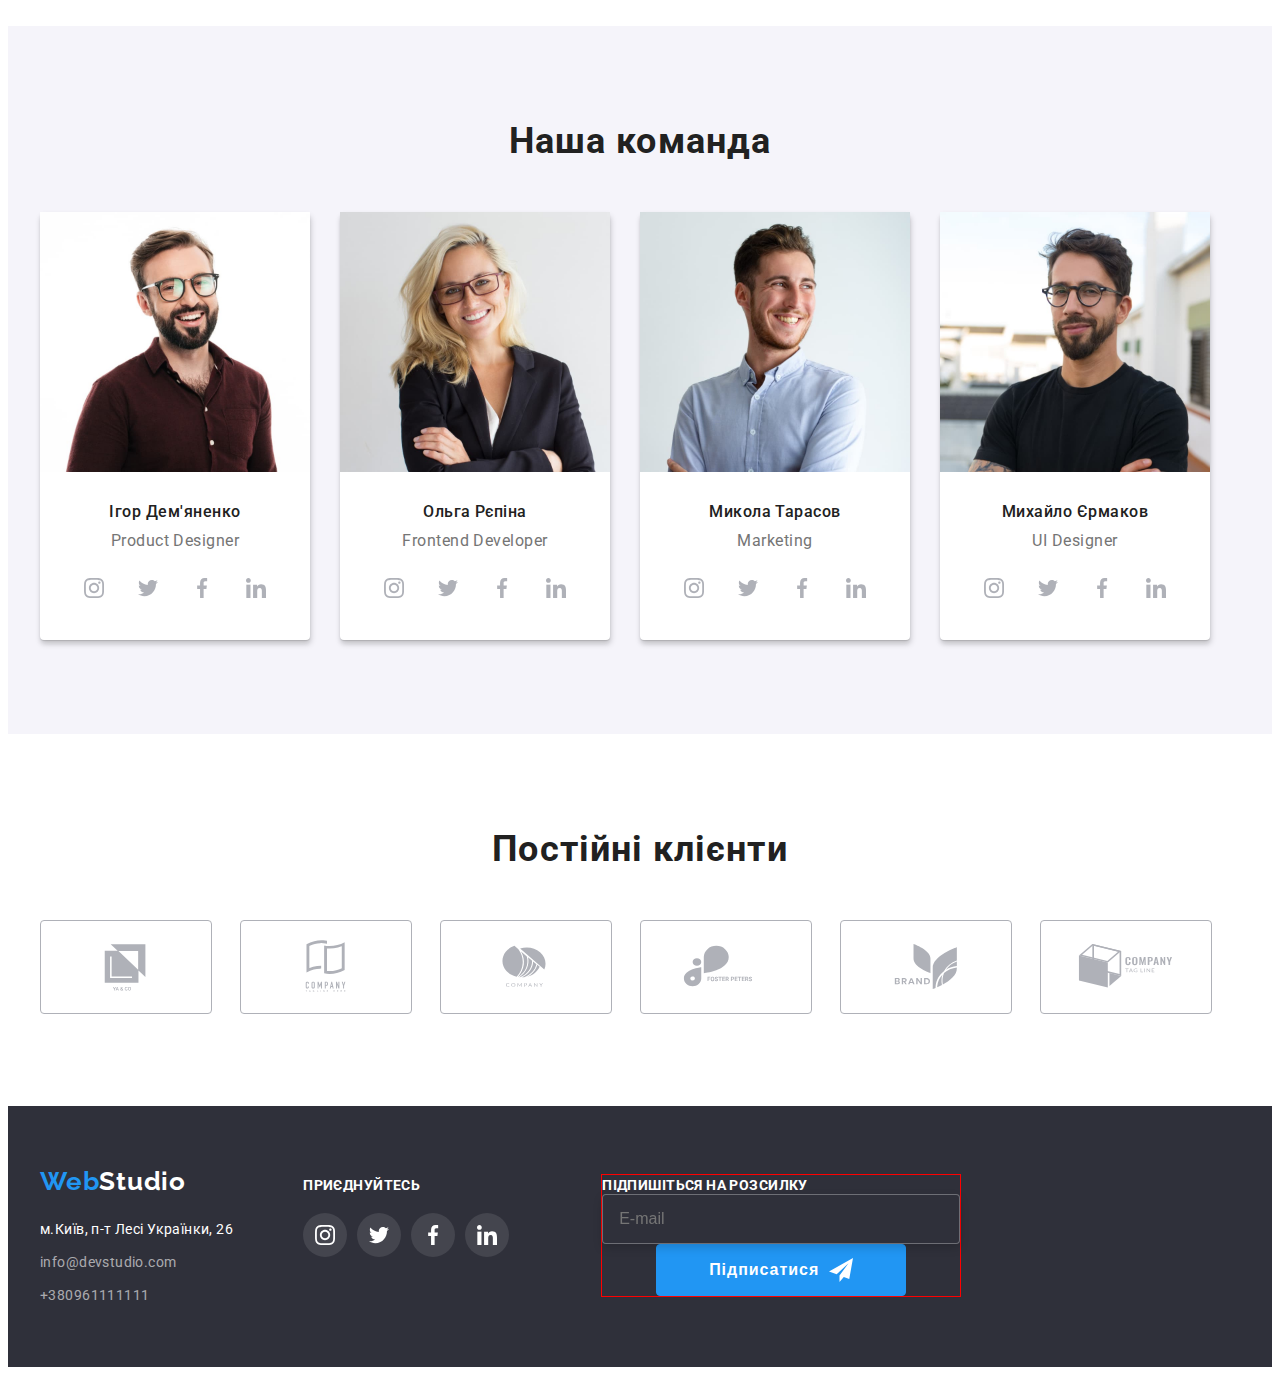
==== commit 86b5b944: "form" ====
--- a/index.html
+++ b/index.html
@@ -507,6 +507,7 @@
       </button>
       </form>
       </div>
+      </footer>
     <div class="backdrop is-hidden" data-modal>
       <div class="modal">
         <button class="modal-btn" type="button" data-modal-close>
--- a/css/styles.css
+++ b/css/styles.css
@@ -875,28 +875,30 @@
 display: flex;
 justify-content: center;
 align-items: flex-end;
-gap:12px;
+margin-left: 93px;
+outline: 1px solid red;
 }
 .footer-label {
-outline: 1px solid red;
+
 display: flex;
 flex-direction: row;
 
 }
 .footer-title {
-  display: block;
-  text-align: center;
-  justify-content: center;
+  /*display: block;
+  text-align: center;
+  justify-content: center;*/
   font-size: 14px;
   margin-bottom: 12px;  
   line-height: calc(16px/14px);
   letter-spacing: 0.03em;
   text-transform: uppercase;
   color: #FFFFFF;
-
+  font-weight: 700;
+  margin-bottom: 20px;
 }
 .footer-mail {
-  display: flex;
+  /*display: flex;
   
   /*position: absolute;
   /*bottom: 50%;
@@ -912,6 +914,7 @@
   border-radius: 4px;
   transition: border-color var(--transition-duration);
   filter: drop-shadow(0px 4px 4px rgba(0, 0, 0, 0.15));
+  box-sizing: border-box;
   
 }
 .footer-btn {
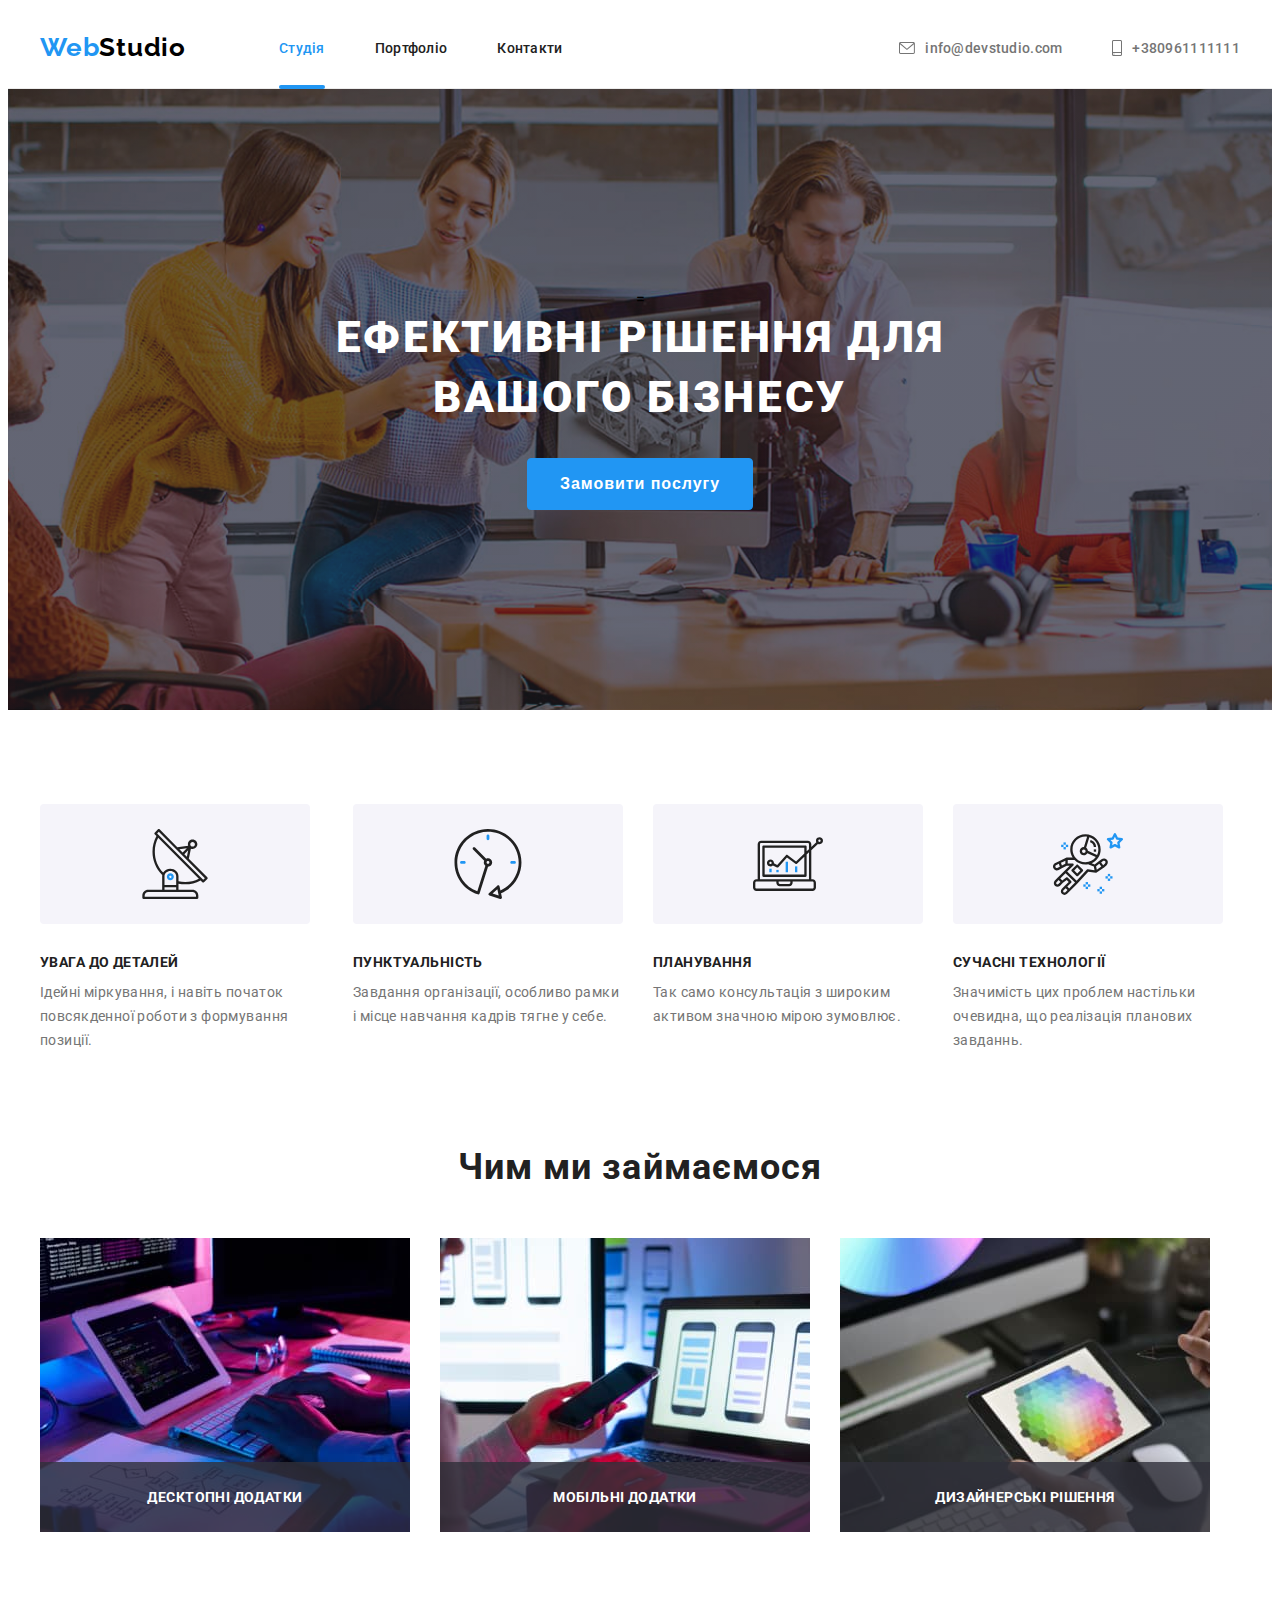
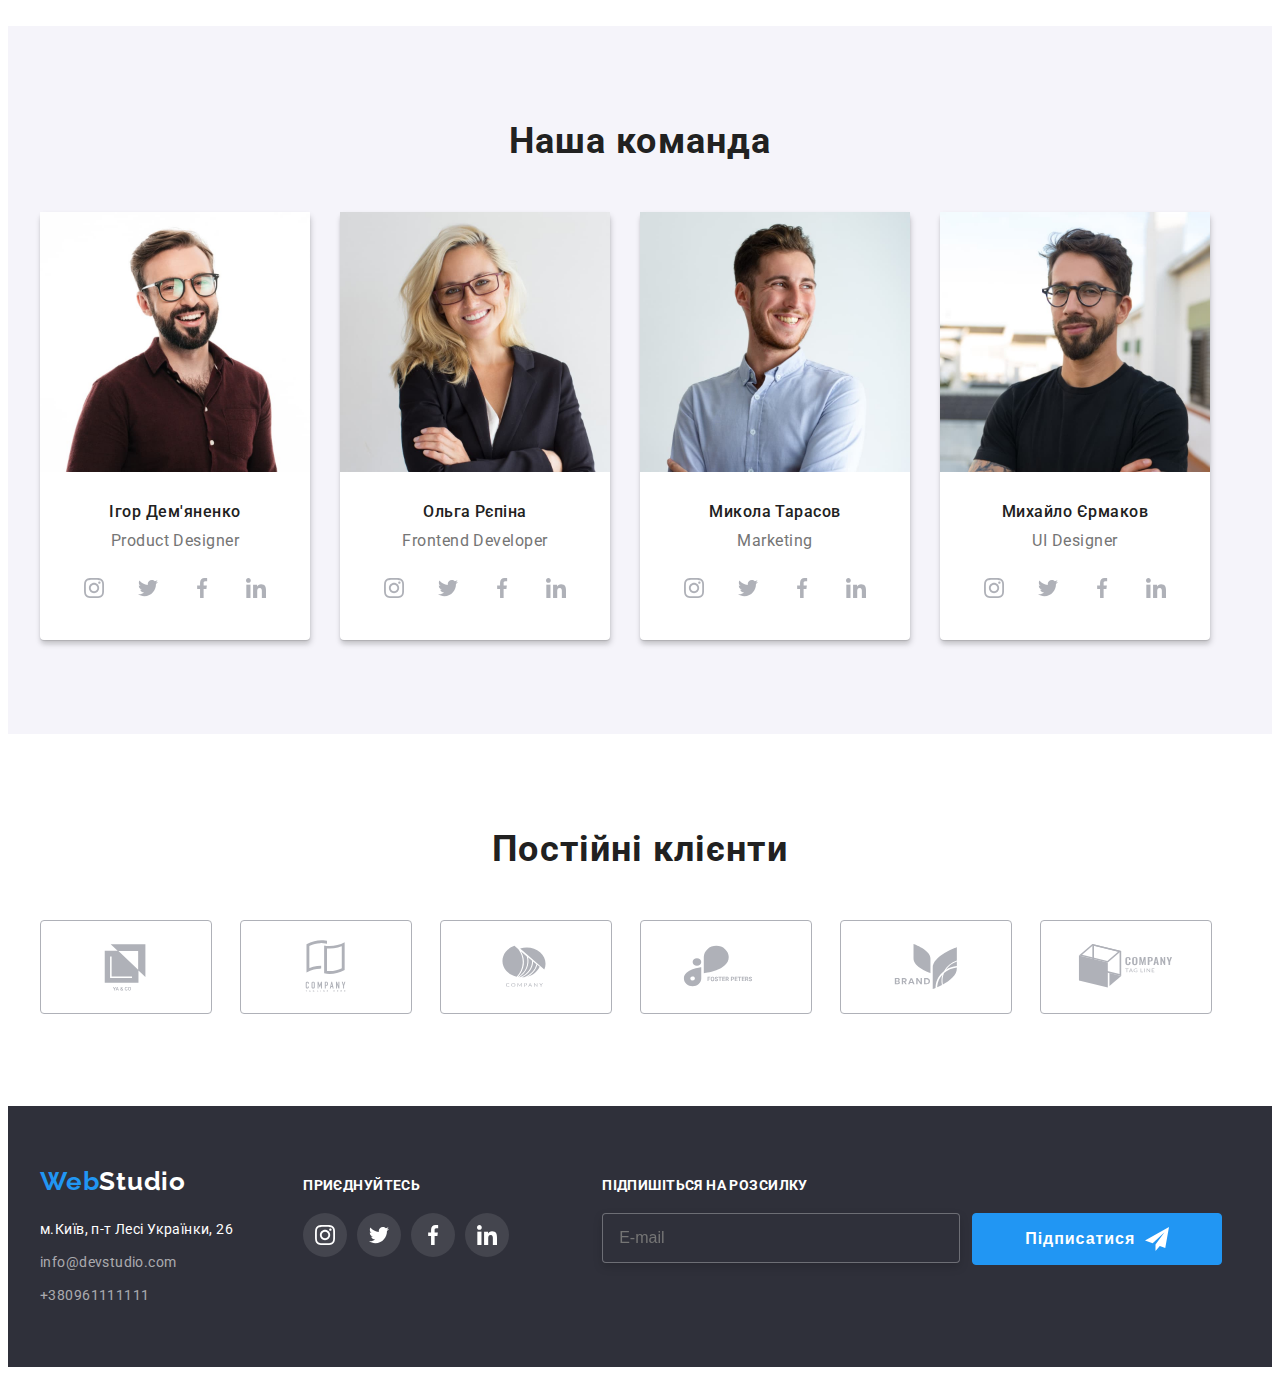
==== commit 4ed77d31: "редагування форм" ====
--- a/index.html
+++ b/index.html
@@ -16,7 +16,7 @@
       integrity="sha512-wpPYUAdjBVSE4KJnH1VR1HeZfpl1ub8YT/NKx4PuQ5NmX2tKuGu6U/JRp5y+Y8XG2tV+wKQpNHVUX03MfMFn9Q=="
       crossorigin="anonymous"
       referrerpolicy="no-referrer"/>
-    <link rel="stylesheet" href="./css/styles.css" />
+    <link rel="stylesheet" href="./css/styles.css"/>
   </head>
   <body>
     <header class="header">
@@ -55,7 +55,7 @@
       <section class="hero">=
         <div class="container">
         <h1 class="hero-title"
-          >ЕФЕКТИВНІ РІШЕННЯ ДЛЯ<br />
+          >ЕФЕКТИВНІ РІШЕННЯ ДЛЯ<br/>
           ВАШОГО БІЗНЕСУ</h1>
         <button data-modal-open type="button" class="button-primary">Замовити послугу</button>
       </div>
@@ -117,7 +117,7 @@
           <ul class="work-list">
             <li class="work-our">
               <div class="thumb">
-              <img src="./images/box1.jpg" alt="опрацювання данних" width="370" />
+              <img src="./images/box1.jpg" alt="опрацювання данних" width="370"/>
                 <p class="label">Десктопні додатки</p>
               </div>
             
@@ -125,13 +125,13 @@
 
             <li class="work-our">
               <div class="thumb">
-              <img src="./images/box2.jpg" alt="опрацювання інформації" width="370" />
+              <img src="./images/box2.jpg" alt="опрацювання інформації" width="370"/>
               <p class="label">Мобільні додатки</p>
             </div>
             </li>
             <li class="work-our">
             <div class="thumb">
-            <img src="./images/box3.jpg" alt="створення web проектів" width="370" />
+            <img src="./images/box3.jpg" alt="створення web проектів" width="370"/>
               <p class="label">Дизайнерські рішення</p>
             </div>
             </li>
@@ -144,7 +144,7 @@
           <h2 class="section-title">Наша команда</h2>
           <ul class="list-team">
             <li class="team-iten">
-              <img src="./images/img11.jpg" alt="працівник1" width="270" />
+              <img src="./images/img11.jpg" alt="працівник1" width="270"/>
               <div class="team-job">
               <h3 class="title-name">Ігор Дем'яненко</h3>
               <p class="job-title">Product Designer</p>
@@ -497,6 +497,7 @@
     <div class="footer-subscription">
         <form action="#">
         <strong class="footer-title">Підпишіться на розсилку</strong>
+        <div class="footer-list">
         <label class="footer-label">
         <input class="footer-mail" type="email" name="email" placeholder="E-mail">
       </label>
@@ -505,9 +506,10 @@
           <use href="./images/icon.svg#icon-send"></use>
         </svg>
       </button>
+    </div>
       </form>
       </div>
-      </footer>
+  </footer>
     <div class="backdrop is-hidden" data-modal>
       <div class="modal">
         <button class="modal-btn" type="button" data-modal-close>
@@ -532,10 +534,6 @@
             <svg class="register-form-icon" width="18" height="18">
               <use href="./images/icon.svg#person"></use>
             </svg>
-            <!--<svg class="register-form-notification" width="22" height="22">
-              <use class="warning" href="./images/sprite.svg#icon-warning"></use>
-              <use class="success" href="./images/sprite.svg#icon-success"></use>
-            </svg>-->
           </label>
 
           <label class="register-form-field">
@@ -552,10 +550,6 @@
             <svg class="register-form-icon" width="22" height="22">
               <use href="./images/icon.svg#phone"></use>
             </svg>
-            <!--<svg class="register-form-notification" width="22" height="22">
-              <use class="warning" href="./images/sprite.svg#icon-warning"></use>
-              <use class="success" href="./images/sprite.svg#icon-success"></use>
-            </svg>-->
           </label>
 
           <label class="register-form-field">
@@ -570,10 +564,6 @@
             <svg class="register-form-icon" width="22" height="22">
               <use href="./images/icon.svg#email"></use>
             </svg>
-            <!--<svg class="register-form-notification" width="22" height="22">
-              <use class="warning" href="./images/sprite.svg#icon-warning"></use>
-              <use class="success" href="./images/sprite.svg#icon-success"></use>
-            </svg>-->
           </label>
 
           <label class="register-form-field">
@@ -587,16 +577,16 @@
         </div>
 
         <label class="register-form-agreement">
+          <svg class="register-form-icons" width="20" height="20">
+            <use class="icon-checked" href="./images/icon.svg#icon-check"></use>
+            <!--<use class="icon-unchecked" href="./images/icon.svg#unchecked"></use>-->
+           </svg>
           <input
             class="register-form-checkbox visually-hidden"
             type="checkbox"
             name="user-agreement"
           />
-          <svg class="register-form-icons" width="20" height="20">
-            <use class="icon-checked" href="./images/icon.svg#checked"></use>
-            <use class="icon-unchecked" href="./images/icon.svg#unchecked"></use>
-          </svg>
-          <span class="register-form-desc">
+        <span class="register-form-desc">
             Погоджуюся з розсилкою та приймаю 
             <a class="register-form-link" href="" target="_blank">Умови договору</a>
           </span>
--- a/css/styles.css
+++ b/css/styles.css
@@ -591,7 +591,6 @@
 .clients-icon {
   fill: currentColor;
 }
-
 .title-welcome {
   display: block;
   font-weight: 700;
@@ -680,7 +679,7 @@
   visibility: hidden;
 }
 .modal {
-  display: flex;
+  display: block;
   position: absolute;
   top: 50%;
   left: 50%;
@@ -713,49 +712,41 @@
   border-radius: 50%;
   cursor: pointer;
   background-color: #ffffff;
-  
-}
-
+}
 .register-form-title {
   display: block;
   text-align: center;
   justify-content: center;
   font-size: 20px;
-  margin-bottom: 12px; 
-  
+  margin-bottom: 12px;  
 }
 .register-form-group {
   display: flex;
   flex-direction: column;
   margin-bottom: 20px;
-  gap: 10px;
-  /*border: 1px solid red; */
-  
+  gap: 10px; 
 }
 .register-form-heading {
   font-size: 12px; 
   color: #757575;
   display: block;
   margin-bottom: 4px;
-  transition: transform var(--transition-duration);
- 
+  transition: transform var(--transition-duration) cubic-bezier(0.4, 0, 0.2, 1);
+  outline-color: #2196f3;
+}
+.register-form-heading:focus,
+.register-form-heading:hover {
+  outline-color: #2196f3;
 }
 .register-form-agreement {
   display: flex;
-  align-items: center;
-  justify-content: center;
- 
-  
-  /*margin-bottom: 30px;*/
- 
+  gap: 9px;
+  align-items: top;
+  justify-content: center;
 } 
 .register-form-field {
   position: relative;
-  display: block;
-  /*background-color: red;*/
-  /*padding-bottom: 25px;*/
-  /*border: 1px solid green;*/
-  
+  display: block; 
 }
 .register-form-icon {
   position: absolute;
@@ -763,39 +754,22 @@
   left: 11px;
   transform: translateY(-40%);
   transition: fill var(--transition-duration);
-  fill: #212121;
+  fill: #212121; 
+}
+.register-form-label {
+  font-size: 12px; 
+  color: #757575;
+  margin-bottom: 4px;
+  display: block;
+  transition: transform var(--transition-duration);
  
 }
-/*.register-form-field:last-child {
-  margin-bottom: 0px;
-}*/
-.register-form-label {
-font-size: 12px; 
-/*width: 22px;
-line-height: calc( 14px/12px);*/
-color: #757575;
-
-margin-bottom: 4px;
-  
-  /*position: absolute;
-  top: 50%;
-  left: 42px;
-  transform: translateY(-50%);*/
-  display: block;
-  transition: transform var(--transition-duration);
-  /*border: 1px solid red;*/
-}
-/*.register-form-input:focus + .register-form-label {
-  transform: translate( -65px,-170%) scale(0.7);
-}*/
 .register-form-input {
   width: 100%;
   height: 45px;
   padding-left: 40px;
-  /*padding-right: 45px;*/
   border: 1px solid #afb1b8;
   border-radius: 4px;
-  /*background-color: green;*/
   transition: border-color var(--transition-duration);
   outline-color: #2196f3;
 }
@@ -807,18 +781,6 @@
 .register-form-input:hover {
   border-color: #2196f3;
 }
-
-
-/*.register-form-input:focus ~ .register-form-icon {
-  color: #2196f3;
-}*/
-
-/*.register-form-input:not(:placeholder-shown) ~ .register-form-icon
-
-
-
-/*.register-form-input:not(:placeholder-shown) + .register-form-label*/
-
 .register-form-message {
   display: block;
   width: 100%;
@@ -829,13 +791,8 @@
   color: rgba(117, 117, 117, 0.5);
   letter-spacing: 0.01em;
   outline-color: #2196f3;
-
-  /*resize: none;
-  /*outline: transparent;*/
-  /*border: 1px solid #afb1b8;*/
   border-radius: 4px;
   border: 1px solid rgba(33, 33, 33, 0.2);
-
 }
 .register-form-desc {
   font-size: 14px;
@@ -849,9 +806,7 @@
   font-size: 14px;
   line-height: calc(24px /14px);
   letter-spacing: 0.03em;
-  
-}
-
+  }
 .register-form-btn {
   display: block;
   margin: 0px auto;
@@ -873,21 +828,14 @@
 }
 .footer-subscription {
 display: flex;
-justify-content: center;
-align-items: flex-end;
+justify-content: flex-start;
+align-items: flex-start;
 margin-left: 93px;
-outline: 1px solid red;
-}
-.footer-label {
-
-display: flex;
-flex-direction: row;
-
 }
 .footer-title {
-  /*display: block;
-  text-align: center;
-  justify-content: center;*/
+  display: block;
+  text-align: start;
+  justify-content: center;
   font-size: 14px;
   margin-bottom: 12px;  
   line-height: calc(16px/14px);
@@ -898,11 +846,6 @@
   margin-bottom: 20px;
 }
 .footer-mail {
-  /*display: flex;
-  
-  /*position: absolute;
-  /*bottom: 50%;
-  left: 0;*/
   font-size: 16px;
   line-height: calc(20px/16px);
   width: 358px;
@@ -914,12 +857,13 @@
   border-radius: 4px;
   transition: border-color var(--transition-duration);
   filter: drop-shadow(0px 4px 4px rgba(0, 0, 0, 0.15));
-  box-sizing: border-box;
-  
-}
-.footer-btn {
-  display: block;
-  
+  box-sizing: border-box; 
+}
+.footer-list {
+  display: flex;
+  gap: 12px;
+}
+.footer-btn { 
   margin: 0px auto;
   font-weight: 700;
   line-height: calc(30 / 16);
@@ -940,6 +884,3 @@
   gap: 10px;
   align-items: center;
 }
-.footer-icon {
-
-}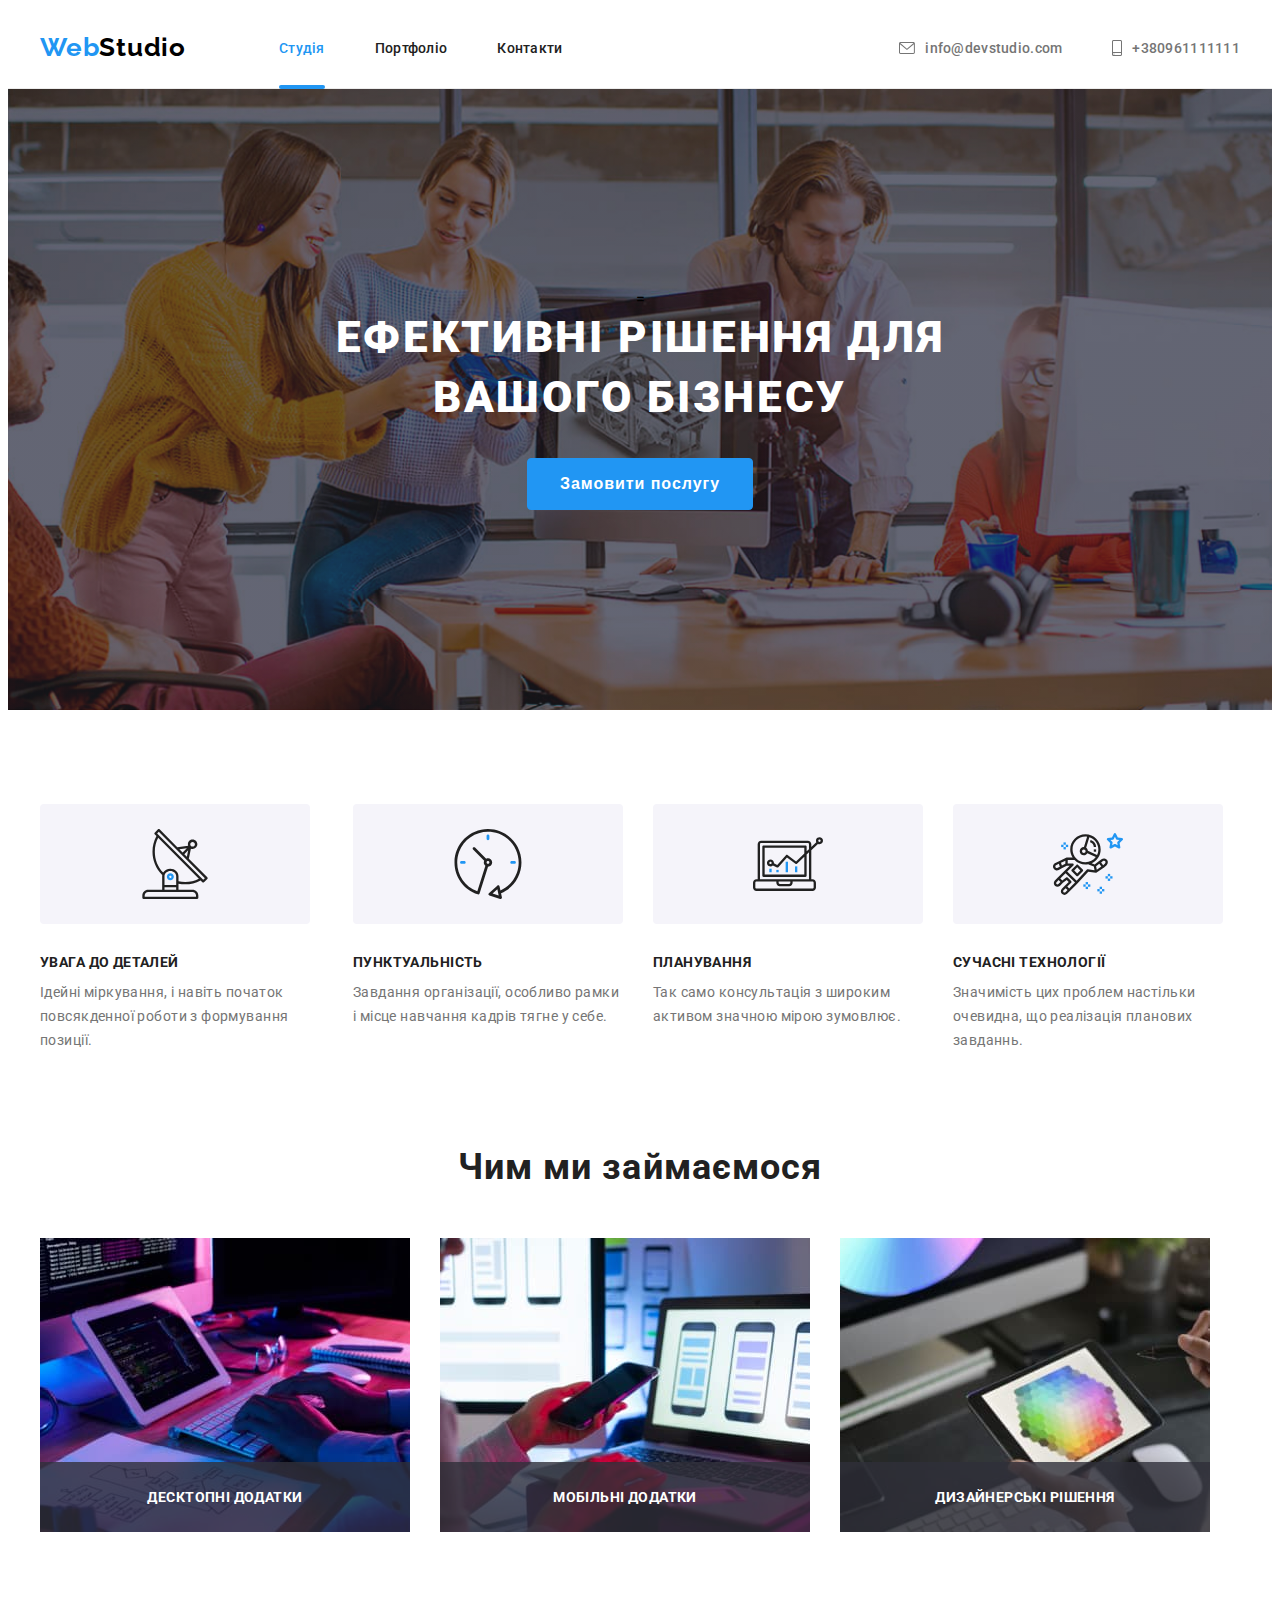
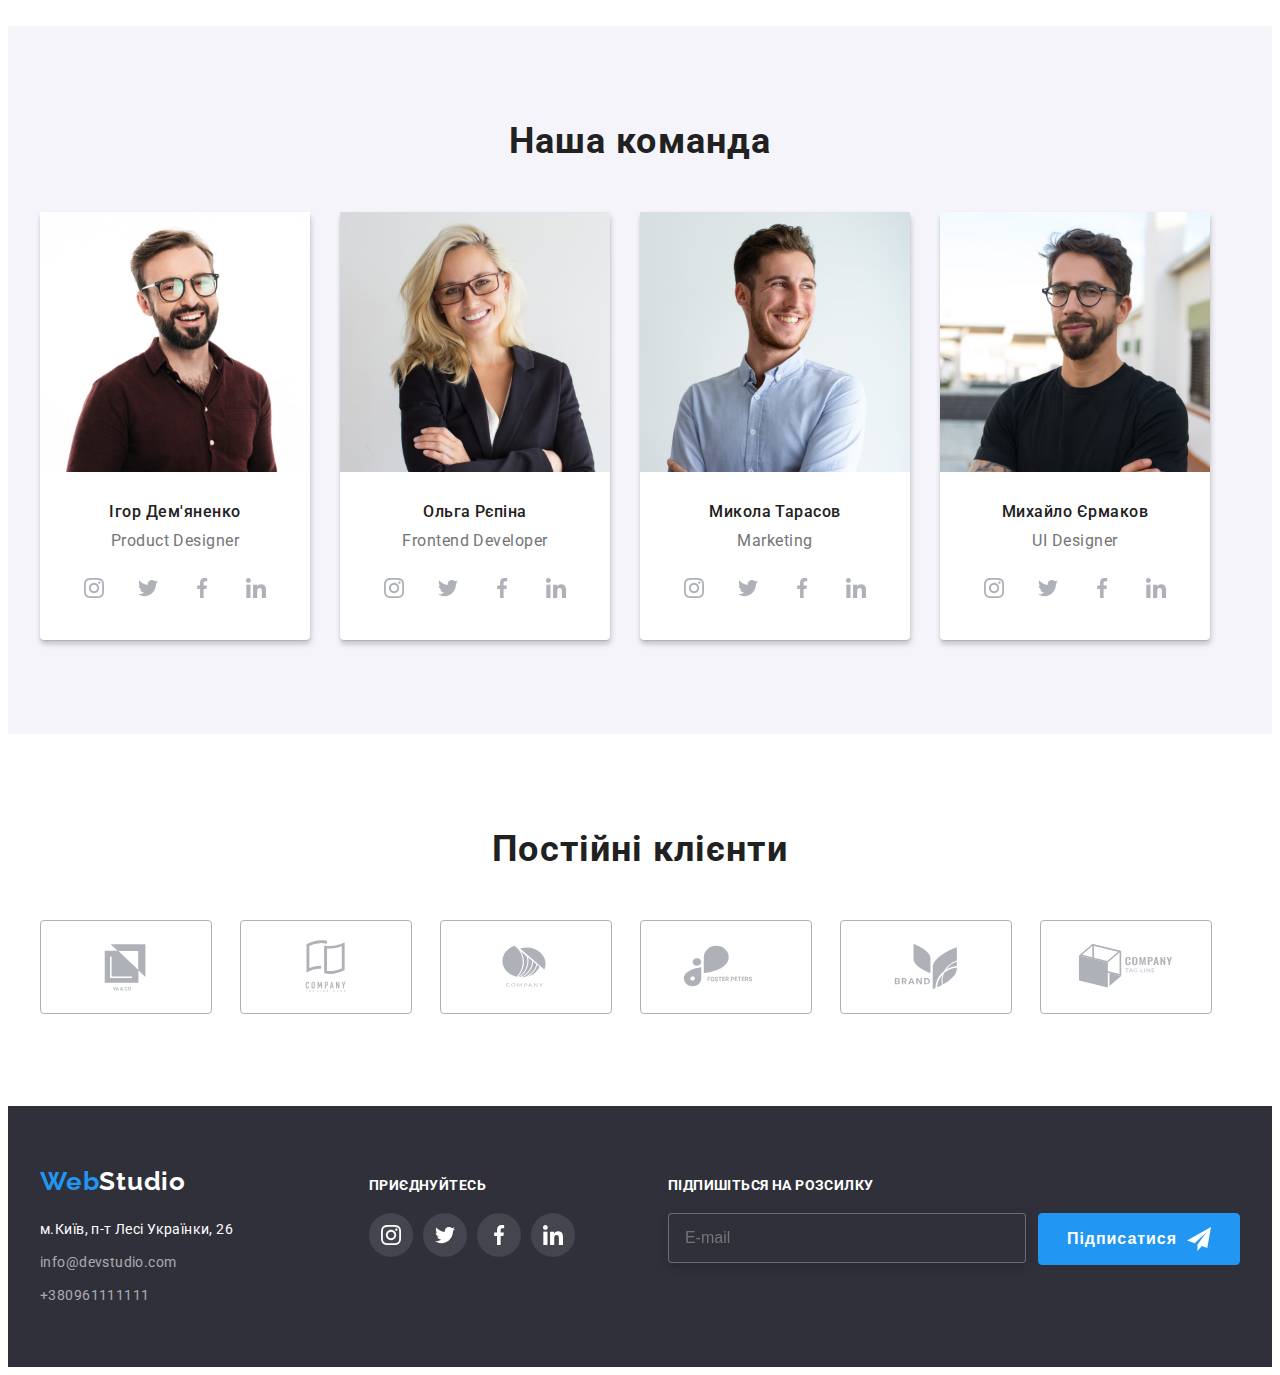
==== commit d028bfd8: "редагування модал" ====
--- a/index.html
+++ b/index.html
@@ -574,29 +574,35 @@
               rows="6"
               placeholder="Введіть текст"></textarea>
           </label>
-        </div>
-
+          </div>
+        
         <label class="register-form-agreement">
-          <svg class="register-form-icons" width="20" height="20">
-            <use class="icon-checked" href="./images/icon.svg#icon-check"></use>
-            <!--<use class="icon-unchecked" href="./images/icon.svg#unchecked"></use>-->
-           </svg>
           <input
+          class="register-form-checkbox visually-hidden"
+          type="checkbox"
+          name="user-agreement"/>
+           
+               <svg class="register-form-icons" width="20" height="20">
+               <use class="icon-checked" href="./images/icon.svg#icon-check"></use>
+              <use class="icon-unchecked" href="./images/icon.svg#unchecked"></use>
+              </svg>
+            <input
             class="register-form-checkbox visually-hidden"
             type="checkbox"
-            name="user-agreement"
-          />
-        <span class="register-form-desc">
+            name="user-agreement">
+               <span class="register-form-desc">
             Погоджуюся з розсилкою та приймаю 
             <a class="register-form-link" href="" target="_blank">Умови договору</a>
           </span>
         </label>
-
         <button class="register-form-btn" type="submit">Відправити</button>
         </form>
       </div>
     </div>
     <script src="./js/modal.js"></script>
+    <script src="./js/header-scroll.js"></script>
+    <script src="https://unpkg.com/aos@2.3.1/dist/aos.js"></script>
+    <script src="./js/aos-animate.js"></script>
  
   </body>
 </html>
--- a/css/styles.css
+++ b/css/styles.css
@@ -574,7 +574,7 @@
   height: 100%;
   color: #afb1b8;
   transition: color var(--transition-duration) cubic-bezier(0.4, 0, 0.2, 1),
-    border var(--transition-duration) cubic-bezier(0.4, 0, 0.2, 1);
+  border var(--transition-duration) cubic-bezier(0.4, 0, 0.2, 1);
 }
 
 .clients:hover,
@@ -607,6 +607,7 @@
 }
 .logo-address {
   margin-right: 70px;
+  flex-grow: 1;
 }
 .list-address {
   margin-bottom: 9px;
@@ -708,10 +709,15 @@
   align-items: center;
   justify-content: center;
   padding: 0;
-  border: 1px solid #757575;
+  border: 1px solid rgba(0, 0, 0, 0.1);
   border-radius: 50%;
   cursor: pointer;
   background-color: #ffffff;
+  transition: fill var(--transition-duration) cubic-bezier(0.4, 0, 0.2, 1);
+}
+.modal-btn:hover {
+  fill: #2196f3;
+ 
 }
 .register-form-title {
   display: block;
@@ -725,6 +731,7 @@
   flex-direction: column;
   margin-bottom: 20px;
   gap: 10px; 
+ 
 }
 .register-form-heading {
   font-size: 12px; 
@@ -732,18 +739,7 @@
   display: block;
   margin-bottom: 4px;
   transition: transform var(--transition-duration) cubic-bezier(0.4, 0, 0.2, 1);
-  outline-color: #2196f3;
-}
-.register-form-heading:focus,
-.register-form-heading:hover {
-  outline-color: #2196f3;
-}
-.register-form-agreement {
-  display: flex;
-  gap: 9px;
-  align-items: top;
-  justify-content: center;
-} 
+}
 .register-form-field {
   position: relative;
   display: block; 
@@ -753,7 +749,7 @@
   top:  65%;
   left: 11px;
   transform: translateY(-40%);
-  transition: fill var(--transition-duration);
+  transition: fill var(--transition-duration) cubic-bezier(0.4, 0, 0.2, 1);
   fill: #212121; 
 }
 .register-form-label {
@@ -761,19 +757,17 @@
   color: #757575;
   margin-bottom: 4px;
   display: block;
-  transition: transform var(--transition-duration);
- 
+  transition: transform var(--transition-duration) cubic-bezier(0.4, 0, 0.2, 1);
 }
 .register-form-input {
   width: 100%;
-  height: 45px;
+  height: 40px;
   padding-left: 40px;
   border: 1px solid #afb1b8;
   border-radius: 4px;
-  transition: border-color var(--transition-duration);
-  outline-color: #2196f3;
-}
-
+  transition: border-color var(--transition-duration) cubic-bezier(0.4, 0, 0.2, 1);
+  outline-color: var(--accent-color);
+}
 .register-form-input:hover + .register-form-icon {
   fill: var(--accent-color);
 }
@@ -781,7 +775,15 @@
 .register-form-input:hover {
   border-color: #2196f3;
 }
+.register-form-agreement {
+  display: flex;
+  gap: 9px;
+  align-items: center;
+  justify-content: center;
+  margin-bottom: 32px;
+} 
 .register-form-message {
+  resize: none;
   display: block;
   width: 100%;
   height: 120px;
@@ -789,18 +791,18 @@
   font-size: 12px;
   font-family: 'Roboto';
   color: rgba(117, 117, 117, 0.5);
-  letter-spacing: 0.01em;
+  border-radius: 4px;
+  border: 1px solid rgba(33, 33, 33, 0.2);
+  transition: border var(--transition-duration) cubic-bezier(0.4, 0, 0.2, 1);
+
+}
+.register-form-message:hover {
+  border-color: #2196f3;
+}
+.register-form-message:focus {
   outline-color: #2196f3;
-  border-radius: 4px;
-  border: 1px solid rgba(33, 33, 33, 0.2);
-}
-.register-form-desc {
-  font-size: 14px;
-  line-height: calc(24px /14px);
-  letter-spacing: 0.03em;
-  color: #757575;
-  margin-bottom: 32px;
-}
+}
+
 .register-form-link {
   color: #2196f3;
   font-size: 14px;
@@ -820,9 +822,9 @@
   font-size: 16px;
   text-align: center;
   align-items: center;
-  padding-left: 52px;
+  padding-left: 28px;
   padding-top: 10px;
-  padding-right: 52px;
+  padding-right: 28px;
   padding-bottom: 10px;
   cursor: pointer;
 }
@@ -832,6 +834,7 @@
 align-items: flex-start;
 margin-left: 93px;
 }
+
 .footer-title {
   display: block;
   text-align: start;
@@ -855,7 +858,7 @@
   background-color: #2f303a;
   border: 1px solid rgba(255, 255, 255, 0.3);
   border-radius: 4px;
-  transition: border-color var(--transition-duration);
+  transition: border-color var(--transition-duration) cubic-bezier(0.4, 0, 0.2, 1);
   filter: drop-shadow(0px 4px 4px rgba(0, 0, 0, 0.15));
   box-sizing: border-box; 
 }
@@ -875,12 +878,92 @@
   font-size: 16px;
   text-align: center;
   align-items: center;
-  padding-left: 52px;
+  padding-left: 28px;
   padding-top: 10px;
-  padding-right: 52px;
+  padding-right: 28px;
   padding-bottom: 10px;
   cursor: pointer;
   display: flex;
   gap: 10px;
   align-items: center;
 }
+
+.checkbox-group {
+  position: relative;
+  display: flex;
+  justify-content: center;
+  align-items: center;
+  margin-top: 20px;
+  outline: 1px solid blue;
+  align-items: center;
+  }
+  .register-form-checkbox {
+    display: inline-block;
+    width: 16px;
+    height: 15px; 
+    border: 1px solid rgba(33, 33, 33, 1);
+    background-image:  url(../images/icon-check.jpg);
+  }
+  
+ .register-form-checkbox:checked + .register-form-icons .icon-checked {
+  opacity: 1;
+}
+  .register-form-checkbox:checked + .register-form-icons .icon-unchecked {
+     opacity: 0;
+    }
+    
+  .icon-checked {
+   opacity: 0;
+   fill: #2196f3;
+   transition: opacity var(--accent-color) var(--transition-duration) cubic-bezier(0.4, 0, 0.2, 1);
+  }
+  .icon-unchecked {
+    opacity: 1;
+    transition: opacity var(--accent-color) var(--transition-duration) cubic-bezier(0.4, 0, 0.2, 1);
+  }
+  .register-form-link {
+    color: #2196f3;
+  }
+  
+  .register-form-desc {
+  font-size: 14px;
+  line-height: calc(24px /14px);
+  letter-spacing: 0.03em;
+  color: #757575;
+  user-select: none;
+  
+}
+.register-form-message::placeholder {
+  font-size: 14px;
+}
+
+.register-form-btn {
+  display: block;
+  margin: 0 auto;
+}
+
+
+
+
+ 
+
+
+
+
+
+
+
+
+
+
+
+
+
+
+
+
+
+
+
+
+
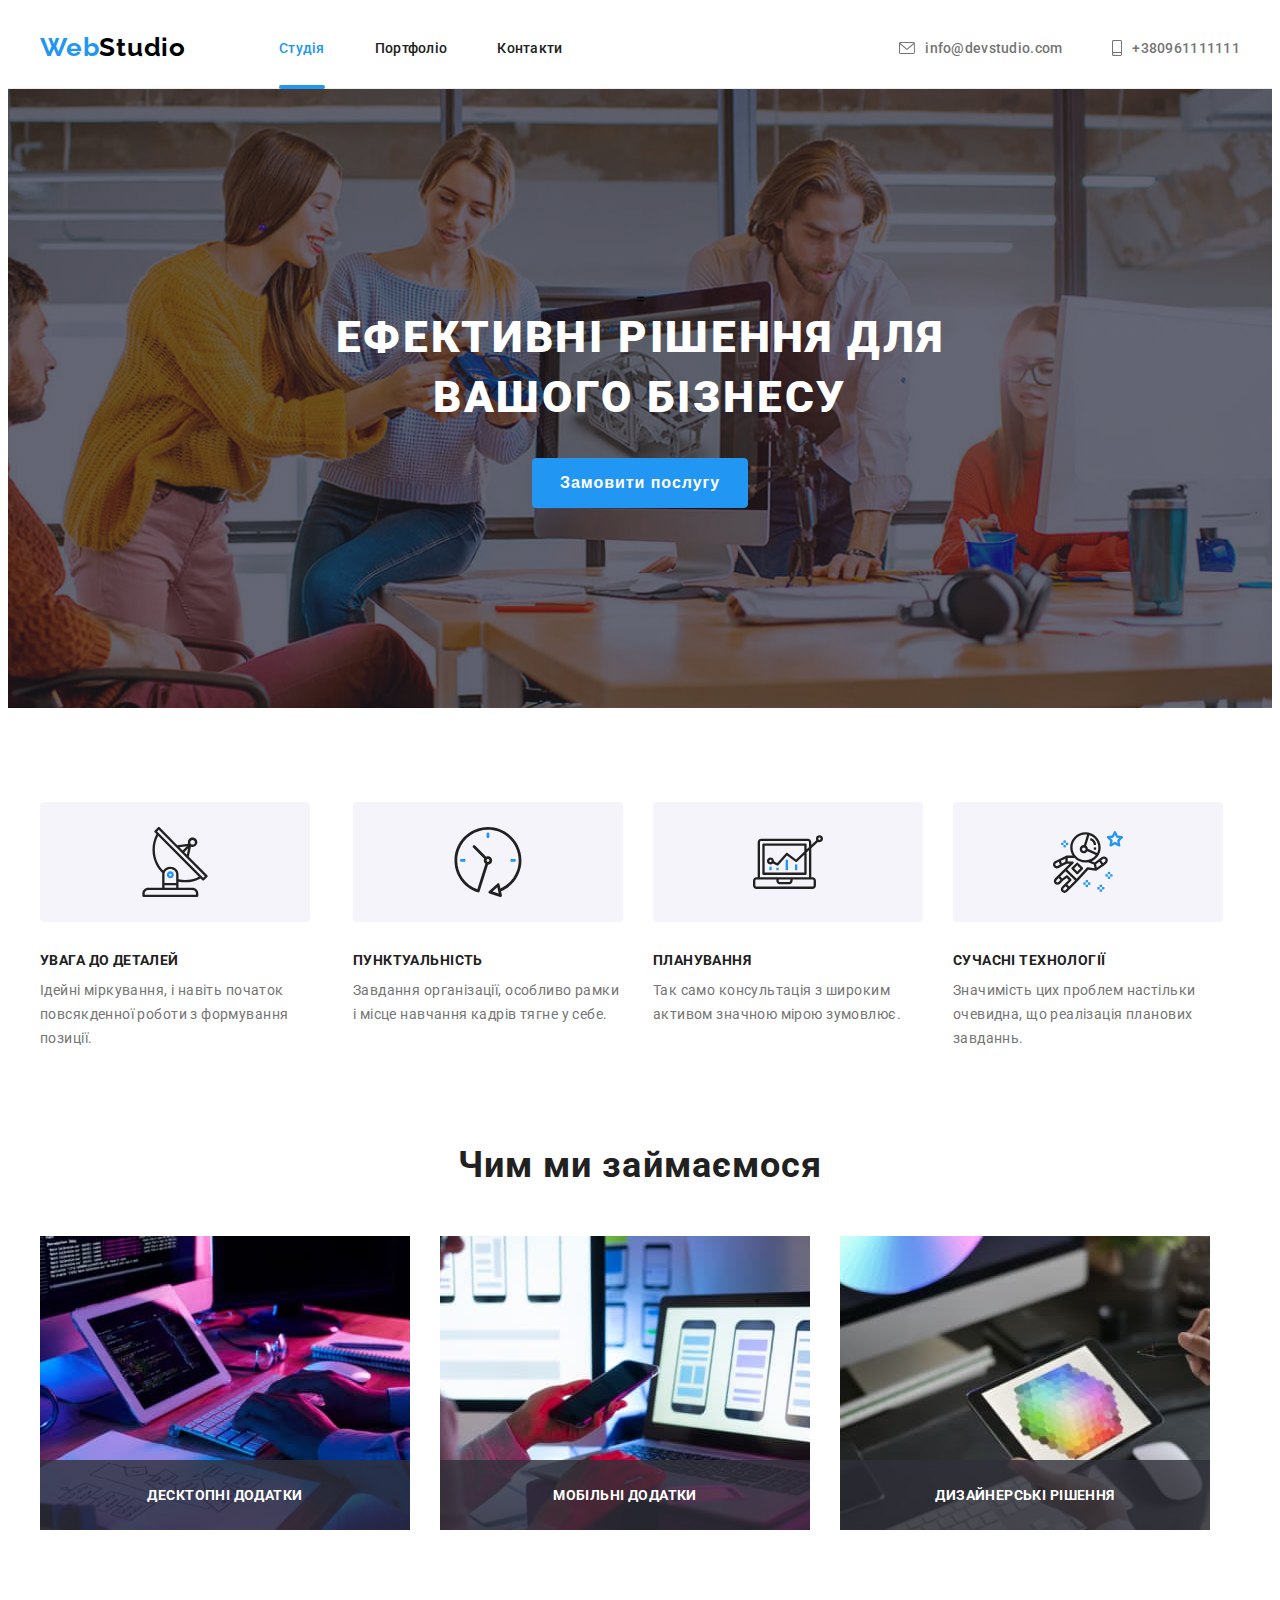
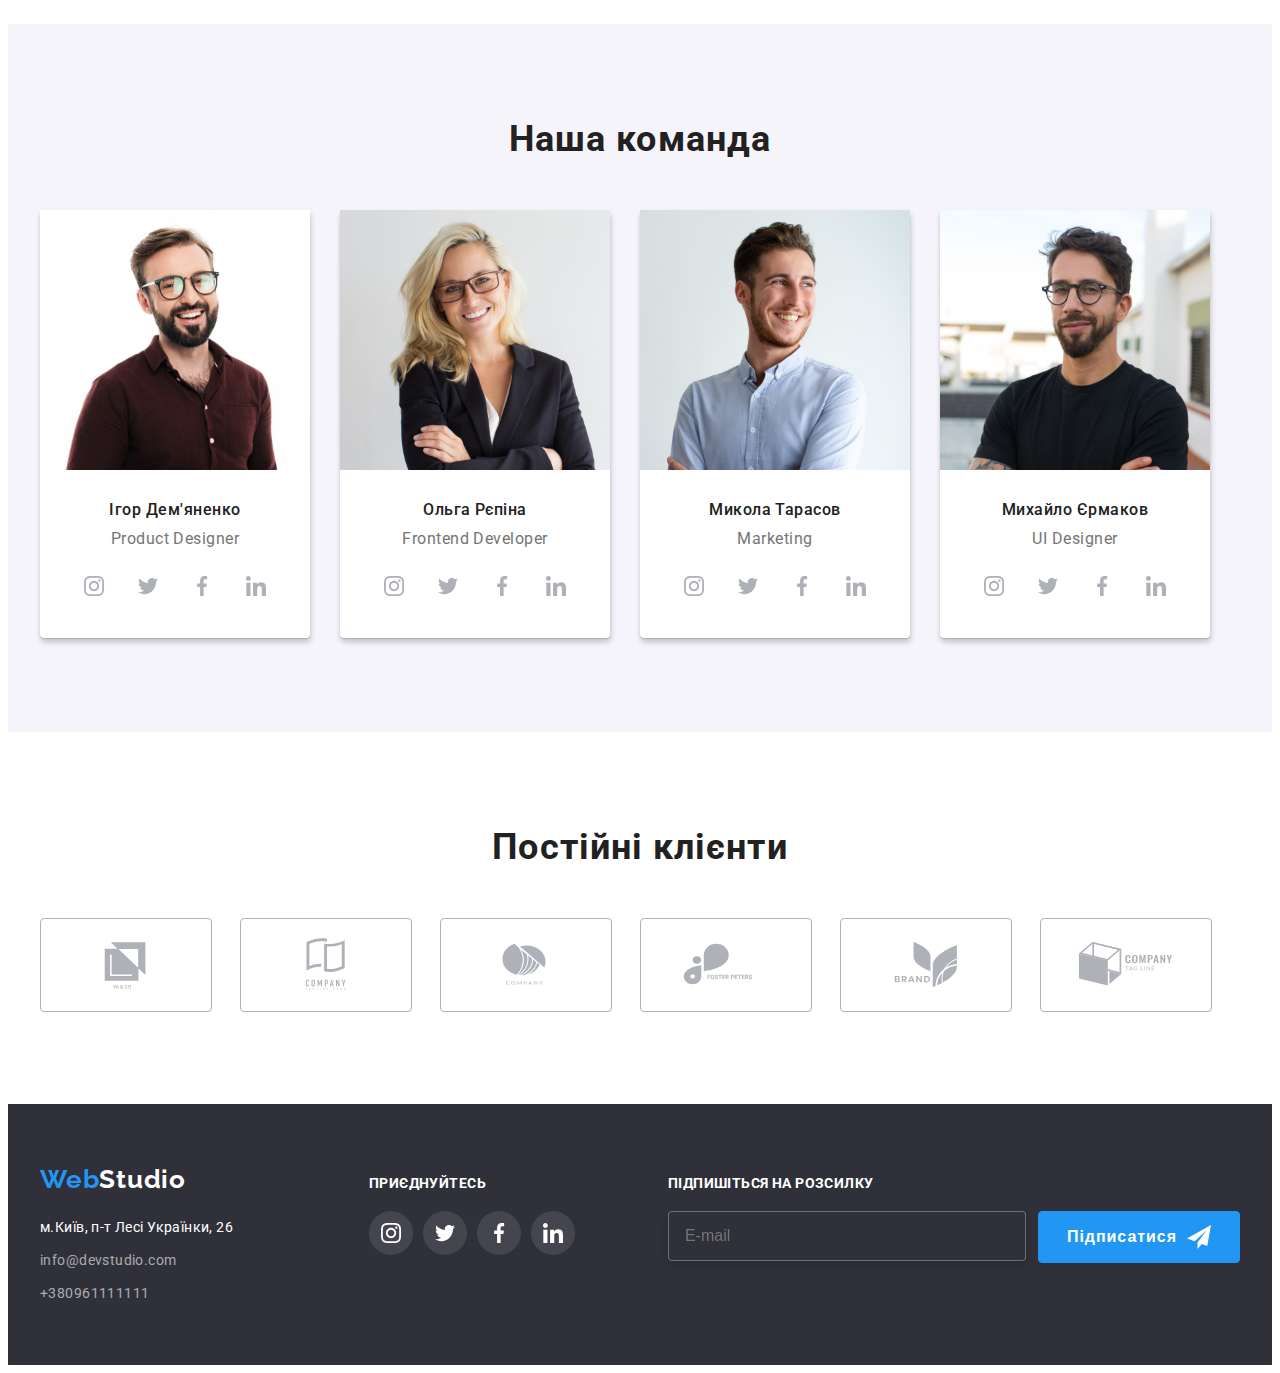
==== commit 1e2740db: "зміна розмірів" ====
--- a/index.html
+++ b/index.html
@@ -561,7 +561,7 @@
               required
               placeholder=""/>
             
-            <svg class="register-form-icon" width="22" height="22">
+            <svg class="register-form-icon" width="18" height="18">
               <use href="./images/icon.svg#email"></use>
             </svg>
           </label>
@@ -582,7 +582,7 @@
           type="checkbox"
           name="user-agreement"/>
            
-               <svg class="register-form-icons" width="20" height="20">
+               <svg class="register-form-icons" width="18" height="18">
                <use class="icon-checked" href="./images/icon.svg#icon-check"></use>
               <use class="icon-unchecked" href="./images/icon.svg#unchecked"></use>
               </svg>
--- a/css/styles.css
+++ b/css/styles.css
@@ -57,7 +57,8 @@
   letter-spacing: 0.03em;
   color: #000000;
   text-decoration: none;
-
+  margin-top: 24px;
+  margin-bottom: 24px;
   margin-right: 93px;
 }
 .accent {
@@ -192,20 +193,23 @@
 .button-primary {
   font-weight: 700;
   line-height: calc(30 / 16);
-  display: inline-block;
   letter-spacing: 00.06em;
   color: #ffffff;
   background-color: var(--accent-color);
   border-radius: 4px;
   border: 1px solid #2196f3;
   font-size: 16px;
+  display: inline-flex;
+  justify-content: center;
+  align-items: center;
   text-align: center;
-  align-items: center;
-  padding-left: 32px;
-  padding-top: 10px;
-  padding-right: 32px;
-  padding-bottom: 10px;
   cursor: pointer;
+  width: 216px;
+  height: 50px;
+}
+.button-primary:hover,
+.button-primary:focus {
+  background: #188CE8;
 }
 .section-title {
   font-weight: 700;
@@ -299,6 +303,7 @@
 }
 
 .footer-logo {
+  display: block;
   font-family: Raleway, sans-serif;
   font-weight: 700;
   font-size: 26px;
@@ -306,12 +311,12 @@
   letter-spacing: 0.03em;
   color: var(--fond-heder);
   text-decoration: none;
+  margin-bottom: 20px;
 }
 
 .list-footer {
   display: block;
   list-style: none;
-  margin-top: 20px;
 }
 .address-maps {
   font-family: 'Roboto';
